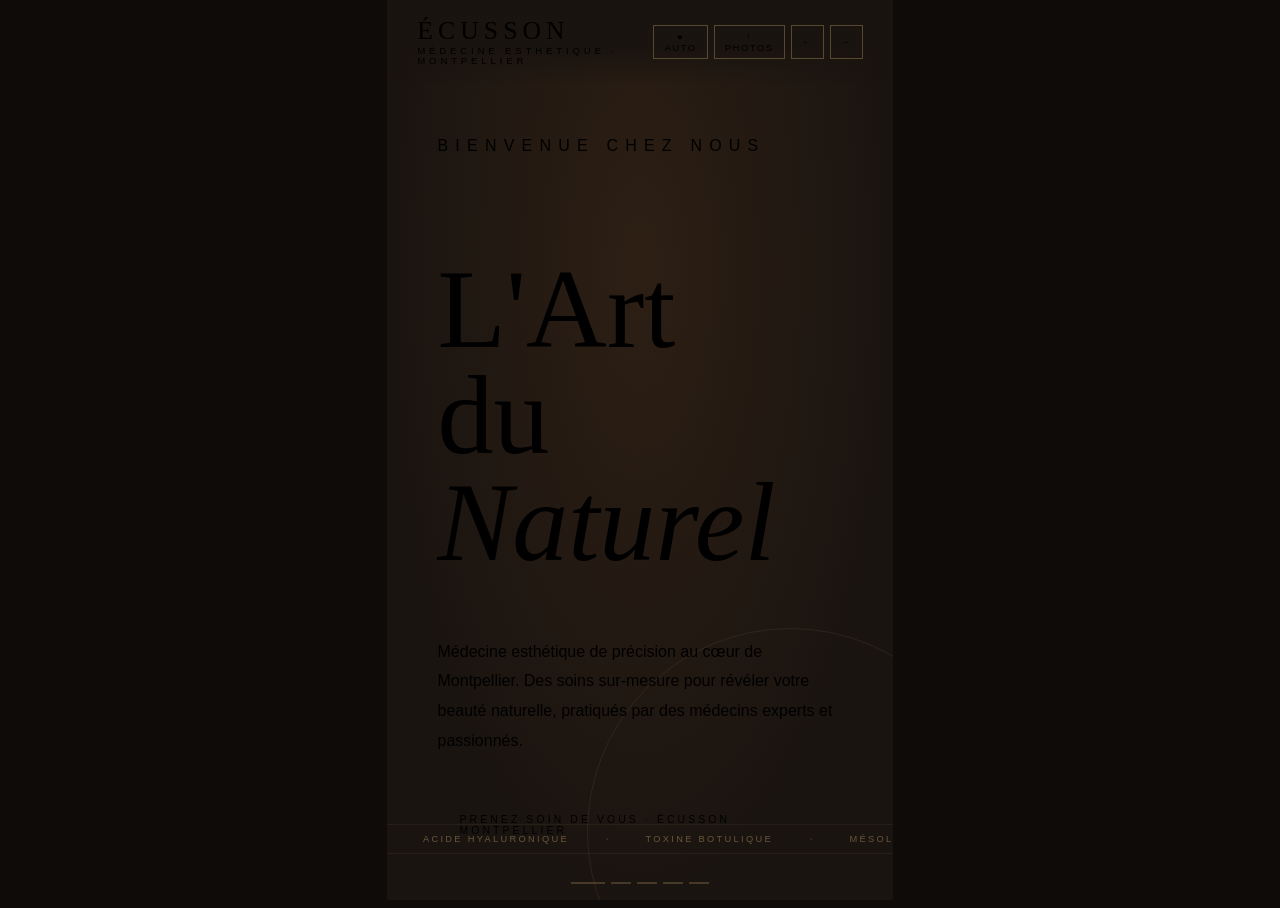
==== index.html @ 5c3fc7ec "Create index.html" ====
<!DOCTYPE html>

<html lang="fr">
<head>
<meta charset="UTF-8">
<meta name="viewport" content="width=device-width, initial-scale=1.0">
<title>Écusson Montpellier — Médecine Esthétique</title>
<link href="https://fonts.googleapis.com/css2?family=Cormorant+Garamond:ital,wght@0,300;0,400;0,600;1,300;1,400&family=Jost:wght@200;300;400;500&display=swap" rel="stylesheet">
<style>
  :root {
    --champagne: #f5efe6;
    --sand: #e8ddd0;
    --gold: #c9a96e;
    --gold-light: #e8cfa0;
    --deep: #1a1410;
    --brown: #5c4a38;
    --rose: #d4a5a0;
    --white: #fdfaf7;
  }

- { margin: 0; padding: 0; box-sizing: border-box; }

html, body {
width: 100%;
height: 100%;
overflow: hidden;
background: #0e0b09;
color-scheme: only light;
}

/* ── Portrait container : centré, ratio 9/16 ── */
#app {
position: fixed;
inset: 0;
display: flex;
align-items: center;
justify-content: center;
background: #0e0b09;
}

#screen {
position: relative;
/* Ratio 9:16 — occupe tout l’espace disponible */
width: min(100vw, calc(100vh * 9 / 16));
height: min(100vh, calc(100vw * 16 / 9));
overflow: hidden;
font-family: ‘Jost’, sans-serif;
color: var(–champagne);
background: var(–deep);
cursor: none;
}

/* ─── NAV TOP ─── */
.nav {
position: absolute;
top: 0; left: 0; right: 0;
z-index: 100;
display: flex;
align-items: center;
justify-content: space-between;
padding: 3.5% 6%;
background: linear-gradient(to bottom, rgba(26,20,16,0.98) 60%, transparent);
}

.logo {
font-family: ‘Cormorant Garamond’, serif;
font-size: clamp(1.1rem, 3.5vw, 1.6rem);
font-weight: 300;
letter-spacing: 0.2em;
text-transform: uppercase;
color: var(–gold-light);
line-height: 1;
}

.logo span {
display: block;
font-size: clamp(0.45rem, 1.2vw, 0.6rem);
letter-spacing: 0.4em;
color: var(–sand);
font-family: ‘Jost’, sans-serif;
font-weight: 200;
margin-top: 3px;
}

.nav-btns {
display: flex;
gap: 6px;
}

.nbtn {
background: none;
border: 1px solid rgba(201,169,110,0.35);
color: var(–gold-light);
font-family: ‘Jost’, sans-serif;
font-size: clamp(0.45rem, 1.2vw, 0.6rem);
font-weight: 300;
letter-spacing: 0.15em;
text-transform: uppercase;
padding: 5px 10px;
cursor: pointer;
transition: all 0.3s;
}
.nbtn:hover, .nbtn.active {
background: var(–gold);
border-color: var(–gold);
color: var(–deep);
}

/* ─── SLIDES ─── */
#slideshow {
position: absolute;
inset: 0;
}

.slide {
position: absolute;
inset: 0;
opacity: 0;
transition: opacity 1.2s ease;
display: flex;
flex-direction: column;
}
.slide.active { opacity: 1; }

/* ══════════════════════════════
SLIDE 1 — BIENVENUE
══════════════════════════════ */
.slide-welcome {
background: radial-gradient(ellipse at 50% 30%, #2d1f14 0%, #1a1410 70%);
align-items: center;
justify-content: center;
}

.slide-welcome::before {
content: ‘’;
position: absolute;
inset: 0;
background:
radial-gradient(ellipse at 80% 20%, rgba(201,169,110,0.07) 0%, transparent 55%),
radial-gradient(ellipse at 20% 75%, rgba(212,165,160,0.05) 0%, transparent 45%);
}

.orn-ring {
position: absolute;
bottom: -15%;
right: -20%;
width: 80%;
aspect-ratio: 1;
border-radius: 50%;
border: 1px solid rgba(201,169,110,0.1);
box-shadow:
0 0 0 5% rgba(201,169,110,0.035),
0 0 0 10% rgba(201,169,110,0.02),
0 0 0 15% rgba(201,169,110,0.01);
pointer-events: none;
}

.orn-ring::after {
content: ‘’;
position: absolute;
inset: 8%;
border-radius: 50%;
border: 1px solid rgba(201,169,110,0.13);
}

.welcome-body {
position: relative;
z-index: 2;
padding: 0 10%;
margin-top: 12%;
display: flex;
flex-direction: column;
gap: 0;
}

.eyebrow {
font-size: clamp(0.5rem, 1.5vw, 0.7rem);
letter-spacing: 0.45em;
text-transform: uppercase;
color: var(–gold);
font-weight: 300;
margin-bottom: 5%;
opacity: 0;
animation: fadeUp 0.8s 0.3s forwards;
}

.welcome-body h1 {
font-family: ‘Cormorant Garamond’, serif;
font-size: clamp(3.5rem, 14vw, 7rem);
font-weight: 300;
line-height: 0.95;
color: var(–white);
margin-bottom: 6%;
opacity: 0;
animation: fadeUp 0.8s 0.5s forwards;
}

.welcome-body h1 em {
font-style: italic;
color: var(–gold-light);
display: block;
}

.w-divider {
width: 50px;
height: 1px;
background: linear-gradient(to right, var(–gold), transparent);
margin-bottom: 5%;
opacity: 0;
animation: fadeUp 0.8s 0.7s forwards;
}

.welcome-body p {
font-size: clamp(0.75rem, 2.2vw, 1rem);
font-weight: 200;
line-height: 1.85;
color: var(–sand);
opacity: 0;
animation: fadeUp 0.8s 0.9s forwards;
}

.w-pill {
display: inline-block;
margin-top: 8%;
padding: 10px 22px;
border: 1px solid var(–gold);
font-size: clamp(0.5rem, 1.4vw, 0.65rem);
letter-spacing: 0.3em;
text-transform: uppercase;
color: var(–gold-light);
opacity: 0;
animation: fadeUp 0.8s 1.1s forwards;
align-self: flex-start;
}

/* ══════════════════════════════
SLIDE 2 — NOS SOINS
══════════════════════════════ */
.slide-soins {
background: var(–champagne);
color: var(–deep);
padding-top: 17%;
}

.soins-intro {
padding: 0 8% 5%;
border-bottom: 1px solid rgba(201,169,110,0.25);
display: flex;
align-items: flex-end;
justify-content: space-between;
}

.soins-intro-title {
font-family: ‘Cormorant Garamond’, serif;
font-size: clamp(2rem, 8vw, 3.5rem);
font-weight: 300;
line-height: 1;
color: var(–deep);
}

.soins-intro-title em {
display: block;
font-style: italic;
color: var(–gold);
}

.soins-intro-tag {
font-size: clamp(0.5rem, 1.3vw, 0.62rem);
letter-spacing: 0.3em;
text-transform: uppercase;
color: var(–brown);
font-weight: 300;
text-align: right;
line-height: 1.8;
}

.soins-list {
flex: 1;
display: flex;
flex-direction: column;
overflow: hidden;
}

.soin-row {
flex: 1;
display: flex;
align-items: center;
padding: 0 8%;
border-bottom: 1px solid rgba(92,74,56,0.12);
position: relative;
overflow: hidden;
gap: 5%;
}

.soin-row:last-child { border-bottom: none; }

.soin-num {
font-family: ‘Cormorant Garamond’, serif;
font-size: clamp(2.5rem, 9vw, 4rem);
font-weight: 300;
color: rgba(201,169,110,0.22);
flex-shrink: 0;
line-height: 1;
width: 14%;
}

.soin-body { flex: 1; }

.soin-cat {
font-size: clamp(0.48rem, 1.3vw, 0.6rem);
letter-spacing: 0.35em;
text-transform: uppercase;
color: var(–gold);
margin-bottom: 5px;
}

.soin-name {
font-family: ‘Cormorant Garamond’, serif;
font-size: clamp(1.3rem, 4.5vw, 2rem);
font-weight: 400;
color: var(–deep);
line-height: 1.1;
margin-bottom: 5px;
}

.soin-desc {
font-size: clamp(0.6rem, 1.7vw, 0.78rem);
font-weight: 300;
color: var(–brown);
line-height: 1.55;
}

.soin-price-col {
text-align: right;
flex-shrink: 0;
}

.soin-price {
font-family: ‘Cormorant Garamond’, serif;
font-size: clamp(1.3rem, 4vw, 1.9rem);
font-weight: 600;
color: var(–gold);
line-height: 1;
}

.soin-from {
font-size: clamp(0.48rem, 1.2vw, 0.58rem);
font-weight: 300;
color: var(–brown);
font-family: ‘Jost’, sans-serif;
letter-spacing: 0.1em;
margin-bottom: 2px;
display: block;
}

/* ══════════════════════════════
SLIDE 3 — AVANT / APRÈS
══════════════════════════════ */
.slide-aa {
background: #0f0c0a;
padding-top: 16%;
}

.aa-top {
padding: 4% 8% 4%;
text-align: center;
position: relative;
flex-shrink: 0;
}

.aa-top::after {
content: ‘’;
position: absolute;
bottom: 0; left: 50%;
transform: translateX(-50%);
width: 80px; height: 1px;
background: linear-gradient(to right, transparent, var(–gold), transparent);
}

.aa-label {
font-size: clamp(0.48rem, 1.3vw, 0.62rem);
letter-spacing: 0.45em;
text-transform: uppercase;
color: var(–gold);
margin-bottom: 10px;
}

.aa-title {
font-family: ‘Cormorant Garamond’, serif;
font-size: clamp(2.2rem, 9vw, 4rem);
font-weight: 300;
color: var(–white);
line-height: 1;
}

.aa-title em { font-style: italic; color: var(–gold-light); }

/* 1 item par slide : photo pleine largeur, info dessous */
.aa-single {
flex: 1;
display: flex;
flex-direction: column;
padding: 4% 8% 0;
gap: 4%;
}

.aa-photos-row {
display: grid;
grid-template-columns: 1fr 1fr;
gap: 2%;
flex: 1;
}

.aa-photo {
position: relative;
background: linear-gradient(135deg, #2a1f18, #1a1410);
display: flex;
align-items: center;
justify-content: center;
border-radius: 2px;
overflow: hidden;
min-height: 0;
}

.aa-photo img {
width: 100%; height: 100%;
object-fit: cover;
position: absolute; inset: 0;
}

.aa-ph-placeholder {
display: flex;
flex-direction: column;
align-items: center;
gap: 8px;
opacity: 0.35;
}

.aa-ph-icon { font-size: clamp(1.5rem, 5vw, 2.5rem); }

.aa-ph-hint {
font-size: clamp(0.45rem, 1.2vw, 0.58rem);
letter-spacing: 0.2em;
text-transform: uppercase;
color: var(–sand);
}

.aa-badge {
position: absolute;
bottom: 8px; left: 50%;
transform: translateX(-50%);
font-size: clamp(0.45rem, 1.2vw, 0.58rem);
letter-spacing: 0.25em;
text-transform: uppercase;
padding: 4px 10px;
background: rgba(26,20,16,0.82);
color: var(–gold-light);
white-space: nowrap;
border: 1px solid rgba(201,169,110,0.3);
}

.aa-info-row {
background: #161210;
padding: 4% 5%;
display: flex;
align-items: center;
justify-content: space-between;
flex-shrink: 0;
margin-bottom: 4%;
}

.aa-soin-name {
font-family: ‘Cormorant Garamond’, serif;
font-size: clamp(1.1rem, 4vw, 1.8rem);
font-weight: 400;
color: var(–white);
}

.aa-soin-detail {
font-size: clamp(0.55rem, 1.5vw, 0.72rem);
font-weight: 300;
color: var(–sand);
margin-top: 3px;
}

/* Dots de navigation avant/après */
.aa-nav {
display: flex;
justify-content: center;
gap: 8px;
padding-bottom: 3%;
flex-shrink: 0;
}

.aa-dot {
width: 20px; height: 2px;
background: rgba(201,169,110,0.3);
cursor: pointer;
transition: all 0.3s;
}
.aa-dot.active { background: var(–gold); width: 32px; }

/* ══════════════════════════════
SLIDE 4 — OFFRES
══════════════════════════════ */
.slide-offre {
background: linear-gradient(160deg, #1e140e 0%, #2d1f14 50%, #1a1410 100%);
padding-top: 16%;
position: relative;
overflow: hidden;
}

.offre-bg-text {
position: absolute;
font-family: ‘Cormorant Garamond’, serif;
font-size: clamp(12rem, 50vw, 22rem);
font-weight: 300;
color: rgba(201,169,110,0.025);
right: -5%;
bottom: -5%;
line-height: 1;
pointer-events: none;
}

.offre-header {
padding: 4% 8% 4%;
position: relative;
z-index: 2;
flex-shrink: 0;
}

.offre-badge {
display: inline-block;
background: var(–gold);
color: var(–deep);
font-size: clamp(0.48rem, 1.3vw, 0.62rem);
letter-spacing: 0.3em;
text-transform: uppercase;
font-weight: 500;
padding: 7px 16px;
margin-bottom: 14px;
}

.offre-title {
font-family: ‘Cormorant Garamond’, serif;
font-size: clamp(2rem, 9vw, 4rem);
font-weight: 300;
line-height: 1;
color: var(–white);
}

.offre-title em {
display: inline;
font-style: italic;
color: var(–gold-light);
}

.offre-sub {
font-size: clamp(0.6rem, 1.7vw, 0.8rem);
font-weight: 200;
color: var(–sand);
margin-top: 10px;
line-height: 1.6;
}

.offre-cards {
flex: 1;
display: flex;
flex-direction: column;
padding: 2% 8% 4%;
gap: 2%;
position: relative;
z-index: 2;
overflow: hidden;
}

.offre-card {
flex: 1;
background: rgba(255,255,255,0.035);
border: 1px solid rgba(201,169,110,0.12);
padding: 0 4% 0 5%;
display: flex;
align-items: center;
justify-content: space-between;
position: relative;
overflow: hidden;
}

.offre-card::before {
content: ‘’;
position: absolute;
left: 0; top: 0; bottom: 0;
width: 3px;
background: var(–gold);
opacity: 0;
transition: opacity 0.3s;
}

.offre-card.featured {
background: rgba(201,169,110,0.07);
border-color: rgba(201,169,110,0.35);
}

.offre-card.featured::before { opacity: 1; }

.offre-card-name {
font-family: ‘Cormorant Garamond’, serif;
font-size: clamp(1rem, 3.5vw, 1.55rem);
font-weight: 400;
color: var(–white);
margin-bottom: 3px;
}

.offre-card-detail {
font-size: clamp(0.52rem, 1.4vw, 0.68rem);
font-weight: 300;
color: var(–sand);
}

.offre-card-pricing {
text-align: right;
flex-shrink: 0;
}

.price-original {
font-size: clamp(0.55rem, 1.5vw, 0.7rem);
color: rgba(255,255,255,0.3);
text-decoration: line-through;
margin-bottom: 2px;
}

.price-promo {
font-family: ‘Cormorant Garamond’, serif;
font-size: clamp(1.3rem, 5vw, 2.2rem);
font-weight: 600;
color: var(–gold-light);
line-height: 1;
}

.price-eco {
font-size: clamp(0.45rem, 1.2vw, 0.58rem);
letter-spacing: 0.1em;
color: var(–rose);
text-transform: uppercase;
margin-top: 2px;
}

.offre-validity {
padding: 3% 8%;
font-size: clamp(0.48rem, 1.3vw, 0.62rem);
letter-spacing: 0.18em;
color: rgba(201,169,110,0.5);
text-transform: uppercase;
flex-shrink: 0;
position: relative;
z-index: 2;
}

/* ══════════════════════════════
SLIDE 5 — RDV
══════════════════════════════ */
.slide-rdv {
background: var(–white);
color: var(–deep);
padding-top: 16%;
}

.rdv-hero {
background: var(–deep);
padding: 5% 8%;
flex-shrink: 0;
position: relative;
overflow: hidden;
}

.rdv-hero::after {
content: ‘’;
position: absolute;
right: -10%;
top: 50%;
transform: translateY(-50%);
width: 50%;
aspect-ratio: 1;
border-radius: 50%;
border: 1px solid rgba(201,169,110,0.08);
box-shadow: 0 0 0 8% rgba(201,169,110,0.04);
pointer-events: none;
}

.rdv-label {
font-size: clamp(0.48rem, 1.3vw, 0.62rem);
letter-spacing: 0.45em;
text-transform: uppercase;
color: var(–gold);
margin-bottom: 10px;
}

.rdv-title {
font-family: ‘Cormorant Garamond’, serif;
font-size: clamp(2rem, 9vw, 3.8rem);
font-weight: 300;
color: var(–white);
line-height: 1.05;
position: relative;
z-index: 2;
}

.rdv-title em {
display: block;
font-style: italic;
color: var(–gold-light);
}

.rdv-contacts {
padding: 5% 8%;
display: flex;
flex-direction: column;
gap: 4%;
border-bottom: 1px solid rgba(92,74,56,0.12);
flex-shrink: 0;
}

.rdv-item {
display: flex;
align-items: center;
gap: 4%;
}

.rdv-icon {
width: clamp(28px, 6vw, 38px);
height: clamp(28px, 6vw, 38px);
border: 1px solid rgba(201,169,110,0.4);
display: flex;
align-items: center;
justify-content: center;
font-size: clamp(0.8rem, 2.5vw, 1.1rem);
flex-shrink: 0;
}

.rdv-text strong {
display: block;
font-size: clamp(0.7rem, 2vw, 0.9rem);
font-weight: 400;
color: var(–deep);
}

.rdv-text span {
font-size: clamp(0.6rem, 1.6vw, 0.75rem);
font-weight: 300;
color: var(–brown);
}

.rdv-hours {
flex: 1;
padding: 4% 8%;
display: flex;
flex-direction: column;
gap: 0;
overflow: hidden;
}

.rdv-hours-title {
font-family: ‘Cormorant Garamond’, serif;
font-size: clamp(1.2rem, 4.5vw, 2rem);
font-weight: 300;
color: var(–deep);
margin-bottom: 4%;
}

.horaire-grid {
display: grid;
grid-template-columns: 1fr 1fr;
border: 1px solid rgba(92,74,56,0.14);
flex: 1;
overflow: hidden;
}

.h-day, .h-time {
padding: clamp(8px, 2vw, 14px) clamp(10px, 2.5vw, 18px);
font-size: clamp(0.62rem, 1.7vw, 0.8rem);
font-weight: 300;
border-bottom: 1px solid rgba(92,74,56,0.1);
display: flex;
align-items: center;
}

.h-day { color: var(–brown); border-right: 1px solid rgba(92,74,56,0.1); }
.h-time { color: var(–deep); font-weight: 400; }

.rdv-cta {
margin: 4% 8%;
padding: clamp(12px, 3vw, 18px) 0;
background: var(–gold);
color: var(–deep);
font-size: clamp(0.55rem, 1.5vw, 0.72rem);
letter-spacing: 0.3em;
text-transform: uppercase;
font-weight: 500;
text-align: center;
flex-shrink: 0;
}

/* ─── TICKER ─── */
.ticker {
position: absolute;
bottom: 46px; left: 0; right: 0;
overflow: hidden;
height: 28px;
z-index: 90;
border-top: 1px solid rgba(201,169,110,0.08);
border-bottom: 1px solid rgba(201,169,110,0.08);
}

.ticker-inner {
display: flex;
white-space: nowrap;
animation: ticker 25s linear infinite;
height: 100%;
align-items: center;
}

.t-item {
font-size: clamp(0.45rem, 1.2vw, 0.58rem);
letter-spacing: 0.25em;
text-transform: uppercase;
color: rgba(201,169,110,0.45);
padding: 0 36px;
}

.t-sep { color: rgba(201,169,110,0.18); }

/* ─── INDICATEURS ─── */
.indicators {
position: absolute;
bottom: 16px;
left: 50%;
transform: translateX(-50%);
display: flex;
gap: 6px;
z-index: 100;
}

.dot {
width: 20px; height: 2px;
background: rgba(201,169,110,0.25);
cursor: pointer;
transition: all 0.3s;
}

.dot.active { background: var(–gold); width: 34px; }

/* ─── PROGRESS ─── */
.progress-bar {
position: absolute;
bottom: 0; left: 0;
height: 2px;
background: var(–gold);
z-index: 200;
transition: width 0.1s linear;
}

/* ─── UPLOAD OVERLAY ─── */
.upload-overlay {
display: none;
position: absolute;
inset: 0;
background: rgba(26,20,16,0.96);
z-index: 500;
flex-direction: column;
align-items: center;
justify-content: center;
gap: 5%;
padding: 8%;
}

.upload-overlay.open { display: flex; }

.upload-ov-title {
font-family: ‘Cormorant Garamond’, serif;
font-size: clamp(1.3rem, 5vw, 2.2rem);
font-weight: 300;
color: var(–white);
text-align: center;
}

.upload-grid {
display: grid;
grid-template-columns: 1fr 1fr 1fr;
gap: 3%;
width: 100%;
}

.upload-zone {
aspect-ratio: 1;
border: 1px dashed rgba(201,169,110,0.35);
display: flex;
flex-direction: column;
align-items: center;
justify-content: center;
gap: 6px;
cursor: pointer;
transition: all 0.3s;
position: relative;
overflow: hidden;
}

.upload-zone:hover {
border-color: var(–gold);
background: rgba(201,169,110,0.05);
}

.upload-zone input {
position: absolute; inset: 0;
opacity: 0; cursor: pointer;
}

.upload-zone-icon { font-size: clamp(1.2rem, 4vw, 2rem); opacity: 0.5; }

.upload-zone-label {
font-size: clamp(0.42rem, 1.1vw, 0.55rem);
letter-spacing: 0.15em;
text-transform: uppercase;
color: var(–sand);
text-align: center;
padding: 0 8px;
}

.upload-zone img {
position: absolute; inset: 0;
width: 100%; height: 100%;
object-fit: cover;
}

.upload-close {
background: none;
border: 1px solid rgba(201,169,110,0.4);
color: var(–gold-light);
font-family: ‘Jost’, sans-serif;
font-size: clamp(0.5rem, 1.4vw, 0.65rem);
letter-spacing: 0.3em;
text-transform: uppercase;
padding: 10px 28px;
cursor: pointer;
}

/* ─── ANIMATIONS ─── */
@keyframes fadeUp {
from { opacity: 0; transform: translateY(16px); }
to   { opacity: 1; transform: translateY(0); }
}

@keyframes ticker {
from { transform: translateX(0); }
to   { transform: translateX(-50%); }
}
</style>

</head>
<body>
<div id="app">
<div id="screen">

  <!-- NAV -->

  <nav class="nav">
    <div class="logo">
      Écusson
      <span>Médecine Esthétique · Montpellier</span>
    </div>
    <div class="nav-btns">
      <button class="nbtn active" onclick="setMode('auto',event)">● Auto</button>
      <button class="nbtn" onclick="openUpload()">↑ Photos</button>
      <button class="nbtn" onclick="prevSlide()">←</button>
      <button class="nbtn" onclick="nextSlide()">→</button>
    </div>
  </nav>

  <!-- SLIDESHOW -->

  <div id="slideshow">

```
<!-- ── SLIDE 1 : BIENVENUE ── -->
<div class="slide slide-welcome active">
  <div class="orn-ring"></div>
  <div class="welcome-body">
    <p class="eyebrow">Bienvenue chez nous</p>
    <h1>L'Art<br>du<br><em>Naturel</em></h1>
    <div class="w-divider"></div>
    <p>Médecine esthétique de précision au cœur de Montpellier. Des soins sur-mesure pour révéler votre beauté naturelle, pratiqués par des médecins experts et passionnés.</p>
    <div class="w-pill">Prenez soin de vous · Écusson Montpellier</div>
  </div>
</div>

<!-- ── SLIDE 2 : NOS SOINS ── -->
<div class="slide slide-soins">
  <div class="soins-intro">
    <div class="soins-intro-title">Nos<br><em>Soins</em></div>
    <div class="soins-intro-tag">Catalogue<br>Médecine Esthétique</div>
  </div>
  <div class="soins-list">
    <div class="soin-row">
      <div class="soin-num">01</div>
      <div class="soin-body">
        <div class="soin-cat">Injectables</div>
        <div class="soin-name">Acide Hyaluronique</div>
        <div class="soin-desc">Restauration des volumes, atténuation des rides et redéfinition du contour du visage.</div>
      </div>
      <div class="soin-price-col">
        <span class="soin-from">à partir de</span>
        <div class="soin-price">300 €</div>
      </div>
    </div>
    <div class="soin-row">
      <div class="soin-num">02</div>
      <div class="soin-body">
        <div class="soin-cat">Botox</div>
        <div class="soin-name">Toxine Botulique</div>
        <div class="soin-desc">Lissage des rides d'expression pour un regard reposé et un front naturellement lissé.</div>
      </div>
      <div class="soin-price-col">
        <span class="soin-from">à partir de</span>
        <div class="soin-price">200 €</div>
      </div>
    </div>
    <div class="soin-row">
      <div class="soin-num">03</div>
      <div class="soin-body">
        <div class="soin-cat">Régénération</div>
        <div class="soin-name">Skinbooster & Mésolift</div>
        <div class="soin-desc">Hydratation profonde, éclat et fermeté pour revitaliser une peau fatiguée.</div>
      </div>
      <div class="soin-price-col">
        <span class="soin-from">à partir de</span>
        <div class="soin-price">250 €</div>
      </div>
    </div>
    <div class="soin-row">
      <div class="soin-num">04</div>
      <div class="soin-body">
        <div class="soin-cat">Remodelage</div>
        <div class="soin-name">Peeling Médical</div>
        <div class="soin-desc">Renouvellement cellulaire, correction des taches et uniformisation du teint.</div>
      </div>
      <div class="soin-price-col">
        <span class="soin-from">à partir de</span>
        <div class="soin-price">180 €</div>
      </div>
    </div>
  </div>
</div>

<!-- ── SLIDE 3 : AVANT / APRÈS ── -->
<div class="slide slide-aa">
  <div class="aa-top">
    <div class="aa-label">Résultats & Transformations</div>
    <div class="aa-title">Avant — <em>Après</em></div>
  </div>
  <div class="aa-single" id="aaContainer">
    <!-- rempli par JS -->
  </div>
  <div class="aa-nav" id="aaDots"></div>
</div>

<!-- ── SLIDE 4 : OFFRES ── -->
<div class="slide slide-offre">
  <div class="offre-bg-text">%</div>
  <div class="offre-header">
    <div class="offre-badge">Offre Spéciale</div>
    <div class="offre-title">Nos <em>Forfaits</em><br>du Moment</div>
    <div class="offre-sub">Des tarifs privilégiés pour prendre soin de vous. Soins réalisés par nos médecins certifiés.</div>
  </div>
  <div class="offre-cards">
    <div class="offre-card">
      <div>
        <div class="offre-card-name">Acide Hyaluronique</div>
        <div class="offre-card-detail">1 seringue lèvres ou sillons</div>
      </div>
      <div class="offre-card-pricing">
        <div class="price-original">350 €</div>
        <div class="price-promo">280 €</div>
        <div class="price-eco">−70 € économisés</div>
      </div>
    </div>
    <div class="offre-card featured">
      <div>
        <div class="offre-card-name">Forfait Jeunesse</div>
        <div class="offre-card-detail">Botox front + pattes d'oie + AH lèvres</div>
      </div>
      <div class="offre-card-pricing">
        <div class="price-original">900 €</div>
        <div class="price-promo">720 €</div>
        <div class="price-eco">−180 € économisés</div>
      </div>
    </div>
    <div class="offre-card">
      <div>
        <div class="offre-card-name">Mésolift Visage</div>
        <div class="offre-card-detail">Séance complète + bilan peau offert</div>
      </div>
      <div class="offre-card-pricing">
        <div class="price-original">320 €</div>
        <div class="price-promo">260 €</div>
        <div class="price-eco">−60 € économisés</div>
      </div>
    </div>
    <div class="offre-card">
      <div>
        <div class="offre-card-name">Pack Skinbooster</div>
        <div class="offre-card-detail">3 séances Restylane Vital</div>
      </div>
      <div class="offre-card-pricing">
        <div class="price-original">840 €</div>
        <div class="price-promo">650 €</div>
        <div class="price-eco">−190 € économisés</div>
      </div>
    </div>
  </div>
  <div class="offre-validity">Offres valables jusqu'au 30 juin 2025</div>
</div>

<!-- ── SLIDE 5 : RDV ── -->
<div class="slide slide-rdv">
  <div class="rdv-hero">
    <div class="rdv-label">Nous trouver</div>
    <div class="rdv-title">Prenez<br><em>Rendez-vous</em></div>
  </div>
  <div class="rdv-contacts">
    <div class="rdv-item">
      <div class="rdv-icon">📍</div>
      <div class="rdv-text">
        <strong>Cabinet Écusson</strong>
        <span>Quartier Écusson, Montpellier · Centre historique</span>
      </div>
    </div>
    <div class="rdv-item">
      <div class="rdv-icon">📞</div>
      <div class="rdv-text">
        <strong>04 XX XX XX XX</strong>
        <span>Du lundi au samedi</span>
      </div>
    </div>
    <div class="rdv-item">
      <div class="rdv-icon">🌐</div>
      <div class="rdv-text">
        <strong>doctolib.fr</strong>
        <span>Réservation en ligne instantanée</span>
      </div>
    </div>
  </div>
  <div class="rdv-hours">
    <div class="rdv-hours-title">Horaires d'ouverture</div>
    <div class="horaire-grid">
      <div class="h-day">Lundi – Mardi</div>
      <div class="h-time">9h00 – 19h00</div>
      <div class="h-day">Mercredi – Jeudi</div>
      <div class="h-time">9h00 – 20h00</div>
      <div class="h-day">Vendredi</div>
      <div class="h-time">9h00 – 18h00</div>
      <div class="h-day">Samedi</div>
      <div class="h-time">9h00 – 13h00</div>
      <div class="h-day">Dimanche</div>
      <div class="h-time">Fermé</div>
    </div>
  </div>
  <div class="rdv-cta">Prendre rendez-vous sur Doctolib</div>
</div>
```

  </div><!-- /slideshow -->

  <!-- TICKER -->

  <div class="ticker">
    <div class="ticker-inner">
      <span class="t-item">Acide Hyaluronique</span><span class="t-sep">·</span>
      <span class="t-item">Toxine Botulique</span><span class="t-sep">·</span>
      <span class="t-item">Mésolift</span><span class="t-sep">·</span>
      <span class="t-item">Skinbooster</span><span class="t-sep">·</span>
      <span class="t-item">Peeling médical</span><span class="t-sep">·</span>
      <span class="t-item">Médecins certifiés</span><span class="t-sep">·</span>
      <span class="t-item">Résultats naturels</span><span class="t-sep">·</span>
      <span class="t-item">Consultation offerte</span><span class="t-sep">·</span>
      <span class="t-item">Acide Hyaluronique</span><span class="t-sep">·</span>
      <span class="t-item">Toxine Botulique</span><span class="t-sep">·</span>
      <span class="t-item">Mésolift</span><span class="t-sep">·</span>
      <span class="t-item">Skinbooster</span><span class="t-sep">·</span>
      <span class="t-item">Peeling médical</span><span class="t-sep">·</span>
      <span class="t-item">Médecins certifiés</span><span class="t-sep">·</span>
      <span class="t-item">Résultats naturels</span><span class="t-sep">·</span>
      <span class="t-item">Consultation offerte</span><span class="t-sep">·</span>
    </div>
  </div>

  <!-- INDICATORS -->

  <div class="indicators" id="indicators"></div>

  <!-- PROGRESS -->

  <div class="progress-bar" id="progressBar"></div>

  <!-- UPLOAD OVERLAY -->

  <div class="upload-overlay" id="uploadOverlay">
    <div class="upload-ov-title">Photos Avant / Après</div>
    <div class="upload-grid" id="uploadGrid"></div>
    <button class="upload-close" onclick="closeUpload()">Fermer</button>
  </div>

</div><!-- /screen -->
</div><!-- /app -->

<script>
  const TOTAL = 5;
  const DURATION = 8000;

  let current = 0;
  let progressStart = null;
  let progressAnim = null;
  let isAuto = true;

  // Avant/après data
  const aaData = [
    { soin: 'Acide Hyaluronique', detail: 'Lèvres — 1 seringue 0,8 ml', before: null, after: null },
    { soin: 'Botox Front', detail: 'Rides frontales — résultat 3 semaines', before: null, after: null },
    { soin: 'Mésolift Visage', detail: 'Éclat & hydratation — 1 séance', before: null, after: null },
  ];

  let currentAA = 0;

  function buildAA() {
    const d = aaData[currentAA];
    document.getElementById('aaContainer').innerHTML = `
      <div class="aa-photos-row">
        <div class="aa-photo">
          ${d.before ? `<img src="${d.before}">` : `<div class="aa-ph-placeholder"><div class="aa-ph-icon">🖼</div><div class="aa-ph-hint">Photo Avant</div></div>`}
          <div class="aa-badge">Avant</div>
        </div>
        <div class="aa-photo">
          ${d.after ? `<img src="${d.after}">` : `<div class="aa-ph-placeholder"><div class="aa-ph-icon">✨</div><div class="aa-ph-hint">Photo Après</div></div>`}
          <div class="aa-badge">Après</div>
        </div>
      </div>
      <div class="aa-info-row">
        <div>
          <div class="aa-soin-name">${d.soin}</div>
          <div class="aa-soin-detail">${d.detail}</div>
        </div>
        <div style="font-family:'Cormorant Garamond',serif;font-size:clamp(0.9rem,3vw,1.3rem);color:var(--gold);opacity:0.6">${currentAA+1} / ${aaData.length}</div>
      </div>`;

    // dots
    const dots = document.getElementById('aaDots');
    dots.innerHTML = '';
    aaData.forEach((_, i) => {
      const d = document.createElement('div');
      d.className = 'aa-dot' + (i === currentAA ? ' active' : '');
      d.onclick = () => { currentAA = i; buildAA(); };
      dots.appendChild(d);
    });
  }

  // Auto-rotate AA within slide
  function startAARotation() {
    if (current !== 2) return;
    setTimeout(() => {
      if (current !== 2) return;
      currentAA = (currentAA + 1) % aaData.length;
      buildAA();
      startAARotation();
    }, 3000);
  }

  // Upload
  function buildUploadGrid() {
    const grid = document.getElementById('uploadGrid');
    grid.innerHTML = '';
    aaData.forEach((d, i) => {
      ['before', 'after'].forEach(type => {
        const label = type === 'before' ? 'Avant' : 'Après';
        const img = d[type];
        grid.innerHTML += `
          <div class="upload-zone" onclick="document.getElementById('up-${type}-${i}').click()">
            <input type="file" id="up-${type}-${i}" accept="image/*" onchange="handleUpload(event,'${type}',${i})">
            ${img ? `<img src="${img}">` : ''}
            <div class="upload-zone-icon">${img ? '✓' : '+'}</div>
            <div class="upload-zone-label">${d.soin}<br>${label}</div>
          </div>`;
      });
    });
  }

  function handleUpload(e, type, index) {
    const file = e.target.files[0];
    if (!file) return;
    const reader = new FileReader();
    reader.onload = ev => {
      aaData[index][type] = ev.target.result;
      buildAA(); buildUploadGrid();
    };
    reader.readAsDataURL(file);
  }

  function openUpload() { buildUploadGrid(); document.getElementById('uploadOverlay').classList.add('open'); }
  function closeUpload() { document.getElementById('uploadOverlay').classList.remove('open'); }

  // Indicators
  function buildIndicators() {
    const c = document.getElementById('indicators');
    c.innerHTML = '';
    for (let i = 0; i < TOTAL; i++) {
      const d = document.createElement('div');
      d.className = 'dot' + (i === current ? ' active' : '');
      d.onclick = () => goTo(i);
      c.appendChild(d);
    }
  }

  // Navigate
  function goTo(index) {
    document.querySelectorAll('.slide')[current].classList.remove('active');
    current = (index + TOTAL) % TOTAL;
    document.querySelectorAll('.slide')[current].classList.add('active');
    buildIndicators();
    resetProgress();
    if (current === 2) { currentAA = 0; buildAA(); startAARotation(); }
  }

  function nextSlide() { goTo(current + 1); }
  function prevSlide() { goTo(current - 1); }

  // Progress
  function resetProgress() {
    cancelAnimationFrame(progressAnim);
    progressStart = performance.now();
    animProgress();
  }

  function animProgress() {
    const elapsed = performance.now() - progressStart;
    const pct = Math.min((elapsed / DURATION) * 100, 100);
    document.getElementById('progressBar').style.width = pct + '%';
    if (pct < 100) {
      progressAnim = requestAnimationFrame(animProgress);
    } else if (isAuto) {
      nextSlide();
    }
  }

  function setMode(mode, e) {
    isAuto = mode === 'auto';
    document.querySelectorAll('.nbtn').forEach(b => b.classList.remove('active'));
    e.target.classList.add('active');
    if (isAuto) resetProgress();
    else { cancelAnimationFrame(progressAnim); document.getElementById('progressBar').style.width = '0%'; }
  }

  document.addEventListener('keydown', e => {
    if (e.key === 'ArrowRight' || e.key === 'ArrowDown') nextSlide();
    if (e.key === 'ArrowLeft' || e.key === 'ArrowUp') prevSlide();
  });

  // Init
  buildAA();
  buildIndicators();
  resetProgress();
</script>

</body>
</html>
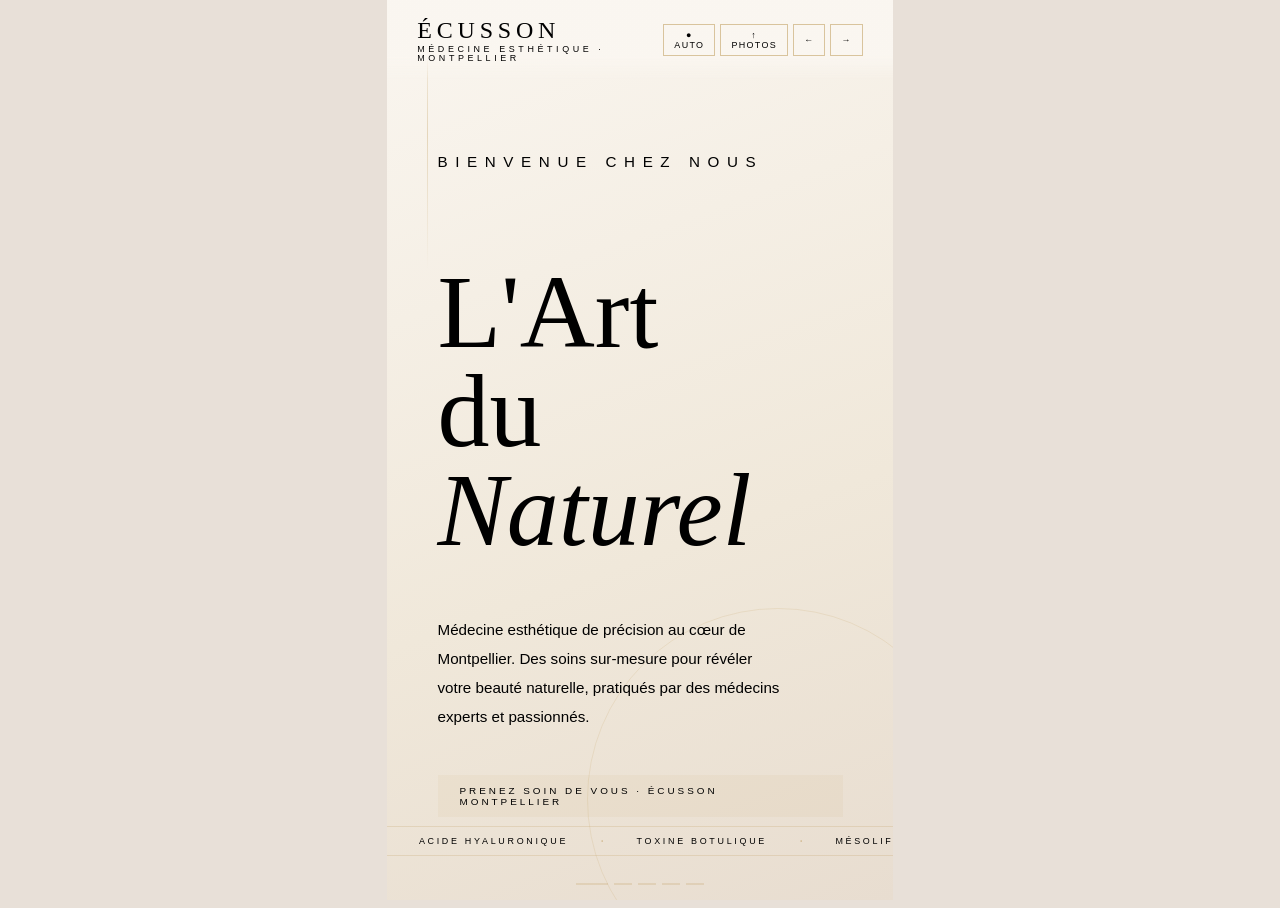
==== commit c29b766a: "Update index.html" ====
--- a/index.html
+++ b/index.html
@@ -5,950 +5,597 @@
 <meta charset="UTF-8">
 <meta name="viewport" content="width=device-width, initial-scale=1.0">
 <title>Écusson Montpellier — Médecine Esthétique</title>
+<meta name="color-scheme" content="only light">
 <link href="https://fonts.googleapis.com/css2?family=Cormorant+Garamond:ital,wght@0,300;0,400;0,600;1,300;1,400&family=Jost:wght@200;300;400;500&display=swap" rel="stylesheet">
 <style>
   :root {
-    --champagne: #f5efe6;
-    --sand: #e8ddd0;
-    --gold: #c9a96e;
-    --gold-light: #e8cfa0;
-    --deep: #1a1410;
-    --brown: #5c4a38;
-    --rose: #d4a5a0;
-    --white: #fdfaf7;
+    --cream:   #faf6f0;
+    --ivory:   #f2ebe0;
+    --gold:    #b8924a;
+    --gold2:   #d4aa6a;
+    --dark:    #1c1410;
+    --brown:   #4a3828;
+    --taupe:   #8a7060;
+    --rose:    #c8847a;
+    --white:   #ffffff;
+    --slate:   #2c2420;
   }
 
 - { margin: 0; padding: 0; box-sizing: border-box; }
 
 html, body {
-width: 100%;
-height: 100%;
+width: 100%; height: 100%;
 overflow: hidden;
-background: #0e0b09;
+background: #e8e0d8;
 color-scheme: only light;
-}
-
-/* ── Portrait container : centré, ratio 9/16 ── */
+-webkit-text-size-adjust: 100%;
+}
+
 #app {
-position: fixed;
-inset: 0;
-display: flex;
-align-items: center;
-justify-content: center;
-background: #0e0b09;
+position: fixed; inset: 0;
+display: flex; align-items: center; justify-content: center;
+background: #e8e0d8;
 }
 
 #screen {
 position: relative;
-/* Ratio 9:16 — occupe tout l’espace disponible */
 width: min(100vw, calc(100vh * 9 / 16));
 height: min(100vh, calc(100vw * 16 / 9));
 overflow: hidden;
 font-family: ‘Jost’, sans-serif;
-color: var(–champagne);
-background: var(–deep);
-cursor: none;
-}
-
-/* ─── NAV TOP ─── */
+background: var(–cream);
+color: var(–dark);
+}
+
+/* ── NAV ── */
 .nav {
-position: absolute;
-top: 0; left: 0; right: 0;
-z-index: 100;
-display: flex;
-align-items: center;
-justify-content: space-between;
+position: absolute; top: 0; left: 0; right: 0; z-index: 100;
+display: flex; align-items: center; justify-content: space-between;
 padding: 3.5% 6%;
-background: linear-gradient(to bottom, rgba(26,20,16,0.98) 60%, transparent);
+background: linear-gradient(to bottom, rgba(250,246,240,0.98) 70%, transparent);
 }
 
 .logo {
 font-family: ‘Cormorant Garamond’, serif;
-font-size: clamp(1.1rem, 3.5vw, 1.6rem);
-font-weight: 300;
-letter-spacing: 0.2em;
-text-transform: uppercase;
-color: var(–gold-light);
-line-height: 1;
+font-size: clamp(1rem, 3.5vw, 1.5rem);
+font-weight: 400; letter-spacing: 0.2em; text-transform: uppercase;
+color: var(–dark); line-height: 1;
 }
 
 .logo span {
 display: block;
-font-size: clamp(0.45rem, 1.2vw, 0.6rem);
-letter-spacing: 0.4em;
-color: var(–sand);
-font-family: ‘Jost’, sans-serif;
-font-weight: 200;
-margin-top: 3px;
-}
-
-.nav-btns {
-display: flex;
-gap: 6px;
-}
+font-size: clamp(0.42rem, 1.1vw, 0.56rem);
+letter-spacing: 0.4em; color: var(–taupe);
+font-family: ‘Jost’, sans-serif; font-weight: 300; margin-top: 3px;
+}
+
+.nav-btns { display: flex; gap: 5px; }
 
 .nbtn {
-background: none;
-border: 1px solid rgba(201,169,110,0.35);
-color: var(–gold-light);
-font-family: ‘Jost’, sans-serif;
-font-size: clamp(0.45rem, 1.2vw, 0.6rem);
-font-weight: 300;
-letter-spacing: 0.15em;
-text-transform: uppercase;
-padding: 5px 10px;
-cursor: pointer;
-transition: all 0.3s;
+background: transparent;
+border: 1px solid rgba(184,146,74,0.5);
+color: var(–gold); font-family: ‘Jost’, sans-serif;
+font-size: clamp(0.42rem, 1.1vw, 0.56rem);
+font-weight: 400; letter-spacing: 0.15em; text-transform: uppercase;
+padding: 5px 10px; cursor: pointer; transition: all 0.25s;
 }
 .nbtn:hover, .nbtn.active {
-background: var(–gold);
-border-color: var(–gold);
-color: var(–deep);
-}
-
-/* ─── SLIDES ─── */
-#slideshow {
-position: absolute;
-inset: 0;
-}
+background: var(–gold); color: var(–white); border-color: var(–gold);
+}
+
+/* ── SLIDES ── */
+#slideshow { position: absolute; inset: 0; }
 
 .slide {
-position: absolute;
-inset: 0;
-opacity: 0;
+position: absolute; inset: 0; opacity: 0;
 transition: opacity 1.2s ease;
-display: flex;
-flex-direction: column;
+display: flex; flex-direction: column;
 }
 .slide.active { opacity: 1; }
 
-/* ══════════════════════════════
+/* ════════════════════════
 SLIDE 1 — BIENVENUE
-══════════════════════════════ */
+════════════════════════ */
 .slide-welcome {
-background: radial-gradient(ellipse at 50% 30%, #2d1f14 0%, #1a1410 70%);
-align-items: center;
-justify-content: center;
-}
-
-.slide-welcome::before {
-content: ‘’;
-position: absolute;
-inset: 0;
-background:
-radial-gradient(ellipse at 80% 20%, rgba(201,169,110,0.07) 0%, transparent 55%),
-radial-gradient(ellipse at 20% 75%, rgba(212,165,160,0.05) 0%, transparent 45%);
+background: linear-gradient(160deg, #faf6f0 0%, #f0e8da 60%, #e8ddd0 100%);
+align-items: center; justify-content: center; overflow: hidden;
 }
 
 .orn-ring {
-position: absolute;
-bottom: -15%;
-right: -20%;
-width: 80%;
-aspect-ratio: 1;
-border-radius: 50%;
-border: 1px solid rgba(201,169,110,0.1);
+position: absolute; bottom: -10%; right: -15%;
+width: 75%; aspect-ratio: 1; border-radius: 50%;
+border: 1px solid rgba(184,146,74,0.15);
 box-shadow:
-0 0 0 5% rgba(201,169,110,0.035),
-0 0 0 10% rgba(201,169,110,0.02),
-0 0 0 15% rgba(201,169,110,0.01);
+0 0 0 6% rgba(184,146,74,0.07),
+0 0 0 12% rgba(184,146,74,0.04),
+0 0 0 18% rgba(184,146,74,0.02);
 pointer-events: none;
 }
-
 .orn-ring::after {
-content: ‘’;
-position: absolute;
-inset: 8%;
-border-radius: 50%;
-border: 1px solid rgba(201,169,110,0.13);
+content: ‘’; position: absolute; inset: 8%;
+border-radius: 50%; border: 1px solid rgba(184,146,74,0.2);
+}
+
+.orn-line {
+position: absolute; top: 0; left: 8%;
+width: 1px; height: 30%;
+background: linear-gradient(to bottom, transparent, rgba(184,146,74,0.3), transparent);
 }
 
 .welcome-body {
-position: relative;
-z-index: 2;
-padding: 0 10%;
-margin-top: 12%;
-display: flex;
-flex-direction: column;
-gap: 0;
+position: relative; z-index: 2;
+padding: 0 10%; margin-top: 10%;
+display: flex; flex-direction: column;
 }
 
 .eyebrow {
-font-size: clamp(0.5rem, 1.5vw, 0.7rem);
-letter-spacing: 0.45em;
-text-transform: uppercase;
-color: var(–gold);
-font-weight: 300;
-margin-bottom: 5%;
-opacity: 0;
-animation: fadeUp 0.8s 0.3s forwards;
+font-size: clamp(0.5rem, 1.4vw, 0.68rem);
+letter-spacing: 0.5em; text-transform: uppercase;
+color: var(–gold); font-weight: 400; margin-bottom: 4%;
+opacity: 0; animation: fadeUp 0.7s 0.3s forwards;
 }
 
 .welcome-body h1 {
 font-family: ‘Cormorant Garamond’, serif;
-font-size: clamp(3.5rem, 14vw, 7rem);
-font-weight: 300;
-line-height: 0.95;
-color: var(–white);
-margin-bottom: 6%;
-opacity: 0;
-animation: fadeUp 0.8s 0.5s forwards;
+font-size: clamp(3.2rem, 13vw, 6.5rem);
+font-weight: 300; line-height: 0.95;
+color: var(–dark); margin-bottom: 5%;
+opacity: 0; animation: fadeUp 0.7s 0.5s forwards;
 }
 
 .welcome-body h1 em {
-font-style: italic;
-color: var(–gold-light);
-display: block;
+font-style: italic; color: var(–gold); display: block;
 }
 
 .w-divider {
-width: 50px;
-height: 1px;
+width: 48px; height: 1px;
 background: linear-gradient(to right, var(–gold), transparent);
 margin-bottom: 5%;
-opacity: 0;
-animation: fadeUp 0.8s 0.7s forwards;
+opacity: 0; animation: fadeUp 0.7s 0.7s forwards;
 }
 
 .welcome-body p {
-font-size: clamp(0.75rem, 2.2vw, 1rem);
-font-weight: 200;
-line-height: 1.85;
-color: var(–sand);
-opacity: 0;
-animation: fadeUp 0.8s 0.9s forwards;
+font-size: clamp(0.72rem, 2vw, 0.95rem);
+font-weight: 300; line-height: 1.9; color: var(–brown);
+opacity: 0; animation: fadeUp 0.7s 0.9s forwards;
+max-width: 85%;
 }
 
 .w-pill {
-display: inline-block;
-margin-top: 8%;
+display: inline-block; margin-top: 7%;
 padding: 10px 22px;
 border: 1px solid var(–gold);
-font-size: clamp(0.5rem, 1.4vw, 0.65rem);
-letter-spacing: 0.3em;
-text-transform: uppercase;
-color: var(–gold-light);
-opacity: 0;
-animation: fadeUp 0.8s 1.1s forwards;
-align-self: flex-start;
-}
-
-/* ══════════════════════════════
+font-size: clamp(0.48rem, 1.3vw, 0.62rem);
+letter-spacing: 0.3em; text-transform: uppercase;
+color: var(–gold); align-self: flex-start;
+opacity: 0; animation: fadeUp 0.7s 1.1s forwards;
+background: rgba(184,146,74,0.06);
+}
+
+/* ════════════════════════
 SLIDE 2 — NOS SOINS
-══════════════════════════════ */
+════════════════════════ */
 .slide-soins {
-background: var(–champagne);
-color: var(–deep);
+background: var(–white);
 padding-top: 17%;
 }
 
 .soins-intro {
-padding: 0 8% 5%;
-border-bottom: 1px solid rgba(201,169,110,0.25);
-display: flex;
-align-items: flex-end;
-justify-content: space-between;
+padding: 0 8% 4%;
+border-bottom: 1px solid rgba(184,146,74,0.2);
+display: flex; align-items: flex-end; justify-content: space-between;
 }
 
 .soins-intro-title {
 font-family: ‘Cormorant Garamond’, serif;
+font-size: clamp(1.8rem, 7vw, 3.2rem);
+font-weight: 300; line-height: 1; color: var(–dark);
+}
+.soins-intro-title em { display: block; font-style: italic; color: var(–gold); }
+
+.soins-intro-tag {
+font-size: clamp(0.48rem, 1.2vw, 0.6rem);
+letter-spacing: 0.3em; text-transform: uppercase;
+color: var(–taupe); font-weight: 300; text-align: right; line-height: 1.8;
+}
+
+.soins-list { flex: 1; display: flex; flex-direction: column; }
+
+.soin-row {
+flex: 1; display: flex; align-items: center;
+padding: 0 8%; gap: 4%;
+border-bottom: 1px solid rgba(74,56,40,0.08);
+background: var(–white);
+transition: background 0.2s;
+}
+.soin-row:last-child { border-bottom: none; }
+.soin-row:nth-child(odd) { background: var(–cream); }
+
+.soin-num {
+font-family: ‘Cormorant Garamond’, serif;
 font-size: clamp(2rem, 8vw, 3.5rem);
-font-weight: 300;
-line-height: 1;
-color: var(–deep);
-}
-
-.soins-intro-title em {
-display: block;
-font-style: italic;
-color: var(–gold);
-}
-
-.soins-intro-tag {
-font-size: clamp(0.5rem, 1.3vw, 0.62rem);
-letter-spacing: 0.3em;
-text-transform: uppercase;
-color: var(–brown);
-font-weight: 300;
-text-align: right;
-line-height: 1.8;
-}
-
-.soins-list {
-flex: 1;
-display: flex;
-flex-direction: column;
-overflow: hidden;
-}
-
-.soin-row {
-flex: 1;
-display: flex;
-align-items: center;
-padding: 0 8%;
-border-bottom: 1px solid rgba(92,74,56,0.12);
-position: relative;
-overflow: hidden;
-gap: 5%;
-}
-
-.soin-row:last-child { border-bottom: none; }
-
-.soin-num {
-font-family: ‘Cormorant Garamond’, serif;
-font-size: clamp(2.5rem, 9vw, 4rem);
-font-weight: 300;
-color: rgba(201,169,110,0.22);
-flex-shrink: 0;
-line-height: 1;
-width: 14%;
+font-weight: 300; color: rgba(184,146,74,0.25);
+flex-shrink: 0; line-height: 1; width: 13%;
 }
 
 .soin-body { flex: 1; }
 
 .soin-cat {
-font-size: clamp(0.48rem, 1.3vw, 0.6rem);
-letter-spacing: 0.35em;
-text-transform: uppercase;
-color: var(–gold);
-margin-bottom: 5px;
+font-size: clamp(0.46rem, 1.2vw, 0.58rem);
+letter-spacing: 0.35em; text-transform: uppercase;
+color: var(–gold); margin-bottom: 4px; font-weight: 400;
 }
 
 .soin-name {
 font-family: ‘Cormorant Garamond’, serif;
-font-size: clamp(1.3rem, 4.5vw, 2rem);
+font-size: clamp(1.2rem, 4vw, 1.85rem);
+font-weight: 400; color: var(–dark); line-height: 1.1; margin-bottom: 4px;
+}
+
+.soin-desc {
+font-size: clamp(0.58rem, 1.5vw, 0.72rem);
+font-weight: 300; color: var(–taupe); line-height: 1.5;
+}
+
+.soin-price-col { text-align: right; flex-shrink: 0; }
+
+.soin-from {
+font-size: clamp(0.44rem, 1.1vw, 0.54rem);
+font-weight: 300; color: var(–taupe);
+letter-spacing: 0.08em; margin-bottom: 1px; display: block;
+}
+
+.soin-price {
+font-family: ‘Cormorant Garamond’, serif;
+font-size: clamp(1.2rem, 3.8vw, 1.8rem);
+font-weight: 600; color: var(–gold); line-height: 1;
+}
+
+/* ════════════════════════
+SLIDE 3 — AVANT/APRÈS
+════════════════════════ */
+.slide-aa {
+background: var(–white);
+padding-top: 16%;
+}
+
+.aa-top {
+padding: 3% 8% 3%; text-align: center; position: relative; flex-shrink: 0;
+}
+.aa-top::after {
+content: ‘’; position: absolute; bottom: 0; left: 50%;
+transform: translateX(-50%); width: 60px; height: 1px;
+background: linear-gradient(to right, transparent, var(–gold), transparent);
+}
+
+.aa-label {
+font-size: clamp(0.46rem, 1.2vw, 0.6rem);
+letter-spacing: 0.45em; text-transform: uppercase; color: var(–gold); margin-bottom: 8px;
+}
+
+.aa-title {
+font-family: ‘Cormorant Garamond’, serif;
+font-size: clamp(2rem, 8vw, 3.5rem);
+font-weight: 300; color: var(–dark); line-height: 1;
+}
+.aa-title em { font-style: italic; color: var(–gold); }
+
+.aa-single {
+flex: 1; display: flex; flex-direction: column;
+padding: 3% 6% 0; gap: 3%;
+}
+
+.aa-photos-row {
+display: grid; grid-template-columns: 1fr 1fr; gap: 2%; flex: 1;
+}
+
+.aa-photo {
+position: relative; border-radius: 3px; overflow: hidden;
+background: var(–ivory);
+display: flex; align-items: center; justify-content: center;
+border: 1px solid rgba(184,146,74,0.2);
+min-height: 0;
+}
+
+.aa-photo img {
+width: 100%; height: 100%; object-fit: cover;
+position: absolute; inset: 0;
+}
+
+.aa-ph-placeholder {
+display: flex; flex-direction: column;
+align-items: center; gap: 8px; opacity: 0.4;
+}
+.aa-ph-icon { font-size: clamp(1.5rem, 5vw, 2.5rem); }
+.aa-ph-hint {
+font-size: clamp(0.44rem, 1.1vw, 0.56rem);
+letter-spacing: 0.2em; text-transform: uppercase; color: var(–taupe);
+}
+
+.aa-badge {
+position: absolute; bottom: 8px; left: 50%; transform: translateX(-50%);
+font-size: clamp(0.44rem, 1.1vw, 0.56rem); letter-spacing: 0.25em;
+text-transform: uppercase; padding: 4px 10px;
+background: rgba(255,255,255,0.92); color: var(–gold);
+white-space: nowrap; border: 1px solid rgba(184,146,74,0.3);
 font-weight: 400;
-color: var(–deep);
-line-height: 1.1;
-margin-bottom: 5px;
-}
-
-.soin-desc {
-font-size: clamp(0.6rem, 1.7vw, 0.78rem);
-font-weight: 300;
-color: var(–brown);
-line-height: 1.55;
-}
-
-.soin-price-col {
-text-align: right;
-flex-shrink: 0;
-}
-
-.soin-price {
-font-family: ‘Cormorant Garamond’, serif;
-font-size: clamp(1.3rem, 4vw, 1.9rem);
-font-weight: 600;
-color: var(–gold);
-line-height: 1;
-}
-
-.soin-from {
-font-size: clamp(0.48rem, 1.2vw, 0.58rem);
-font-weight: 300;
-color: var(–brown);
-font-family: ‘Jost’, sans-serif;
-letter-spacing: 0.1em;
-margin-bottom: 2px;
-display: block;
-}
-
-/* ══════════════════════════════
-SLIDE 3 — AVANT / APRÈS
-══════════════════════════════ */
-.slide-aa {
-background: #0f0c0a;
-padding-top: 16%;
-}
-
-.aa-top {
-padding: 4% 8% 4%;
-text-align: center;
-position: relative;
-flex-shrink: 0;
-}
-
-.aa-top::after {
-content: ‘’;
-position: absolute;
-bottom: 0; left: 50%;
-transform: translateX(-50%);
-width: 80px; height: 1px;
-background: linear-gradient(to right, transparent, var(–gold), transparent);
-}
-
-.aa-label {
-font-size: clamp(0.48rem, 1.3vw, 0.62rem);
-letter-spacing: 0.45em;
-text-transform: uppercase;
-color: var(–gold);
-margin-bottom: 10px;
-}
-
-.aa-title {
-font-family: ‘Cormorant Garamond’, serif;
-font-size: clamp(2.2rem, 9vw, 4rem);
-font-weight: 300;
-color: var(–white);
-line-height: 1;
-}
-
-.aa-title em { font-style: italic; color: var(–gold-light); }
-
-/* 1 item par slide : photo pleine largeur, info dessous */
-.aa-single {
-flex: 1;
-display: flex;
-flex-direction: column;
-padding: 4% 8% 0;
-gap: 4%;
-}
-
-.aa-photos-row {
-display: grid;
-grid-template-columns: 1fr 1fr;
-gap: 2%;
-flex: 1;
-}
-
-.aa-photo {
-position: relative;
-background: linear-gradient(135deg, #2a1f18, #1a1410);
-display: flex;
-align-items: center;
-justify-content: center;
+}
+
+.aa-info-row {
+background: var(–white); border: 1px solid rgba(184,146,74,0.15);
+padding: 3.5% 5%; display: flex; align-items: center;
+justify-content: space-between; flex-shrink: 0; margin-bottom: 3%;
 border-radius: 2px;
-overflow: hidden;
-min-height: 0;
-}
-
-.aa-photo img {
-width: 100%; height: 100%;
-object-fit: cover;
-position: absolute; inset: 0;
-}
-
-.aa-ph-placeholder {
-display: flex;
-flex-direction: column;
-align-items: center;
-gap: 8px;
-opacity: 0.35;
-}
-
-.aa-ph-icon { font-size: clamp(1.5rem, 5vw, 2.5rem); }
-
-.aa-ph-hint {
-font-size: clamp(0.45rem, 1.2vw, 0.58rem);
-letter-spacing: 0.2em;
-text-transform: uppercase;
-color: var(–sand);
-}
-
-.aa-badge {
-position: absolute;
-bottom: 8px; left: 50%;
-transform: translateX(-50%);
-font-size: clamp(0.45rem, 1.2vw, 0.58rem);
-letter-spacing: 0.25em;
-text-transform: uppercase;
-padding: 4px 10px;
-background: rgba(26,20,16,0.82);
-color: var(–gold-light);
-white-space: nowrap;
-border: 1px solid rgba(201,169,110,0.3);
-}
-
-.aa-info-row {
-background: #161210;
-padding: 4% 5%;
-display: flex;
-align-items: center;
-justify-content: space-between;
-flex-shrink: 0;
-margin-bottom: 4%;
 }
 
 .aa-soin-name {
 font-family: ‘Cormorant Garamond’, serif;
-font-size: clamp(1.1rem, 4vw, 1.8rem);
-font-weight: 400;
-color: var(–white);
-}
-
+font-size: clamp(1rem, 3.5vw, 1.6rem); font-weight: 400; color: var(–dark);
+}
 .aa-soin-detail {
-font-size: clamp(0.55rem, 1.5vw, 0.72rem);
-font-weight: 300;
-color: var(–sand);
-margin-top: 3px;
-}
-
-/* Dots de navigation avant/après */
-.aa-nav {
-display: flex;
-justify-content: center;
-gap: 8px;
-padding-bottom: 3%;
-flex-shrink: 0;
-}
-
-.aa-dot {
-width: 20px; height: 2px;
-background: rgba(201,169,110,0.3);
-cursor: pointer;
-transition: all 0.3s;
-}
+font-size: clamp(0.52rem, 1.4vw, 0.68rem); font-weight: 300; color: var(–taupe); margin-top: 3px;
+}
+
+.aa-nav { display: flex; justify-content: center; gap: 8px; padding-bottom: 3%; flex-shrink: 0; }
+.aa-dot { width: 20px; height: 2px; background: rgba(184,146,74,0.2); cursor: pointer; transition: all 0.3s; }
 .aa-dot.active { background: var(–gold); width: 32px; }
 
-/* ══════════════════════════════
+/* ════════════════════════
 SLIDE 4 — OFFRES
-══════════════════════════════ */
+════════════════════════ */
 .slide-offre {
-background: linear-gradient(160deg, #1e140e 0%, #2d1f14 50%, #1a1410 100%);
-padding-top: 16%;
-position: relative;
-overflow: hidden;
-}
-
-.offre-bg-text {
-position: absolute;
-font-family: ‘Cormorant Garamond’, serif;
-font-size: clamp(12rem, 50vw, 22rem);
-font-weight: 300;
-color: rgba(201,169,110,0.025);
-right: -5%;
-bottom: -5%;
-line-height: 1;
+background: linear-gradient(160deg, #faf6f0 0%, #f5ede0 100%);
+padding-top: 16%; overflow: hidden; position: relative;
+}
+
+.offre-deco {
+position: absolute; right: -8%; bottom: -5%;
+width: 65%; aspect-ratio: 1; border-radius: 50%;
+border: 1px solid rgba(184,146,74,0.1);
+box-shadow: 0 0 0 8% rgba(184,146,74,0.05);
 pointer-events: none;
 }
 
-.offre-header {
-padding: 4% 8% 4%;
-position: relative;
-z-index: 2;
-flex-shrink: 0;
-}
+.offre-header { padding: 3% 8% 3%; position: relative; z-index: 2; flex-shrink: 0; }
 
 .offre-badge {
-display: inline-block;
-background: var(–gold);
-color: var(–deep);
-font-size: clamp(0.48rem, 1.3vw, 0.62rem);
-letter-spacing: 0.3em;
-text-transform: uppercase;
-font-weight: 500;
-padding: 7px 16px;
-margin-bottom: 14px;
+display: inline-block; background: var(–gold); color: var(–white);
+font-size: clamp(0.46rem, 1.2vw, 0.6rem); letter-spacing: 0.3em;
+text-transform: uppercase; font-weight: 500; padding: 6px 14px; margin-bottom: 12px;
+border-radius: 1px;
 }
 
 .offre-title {
 font-family: ‘Cormorant Garamond’, serif;
-font-size: clamp(2rem, 9vw, 4rem);
-font-weight: 300;
-line-height: 1;
-color: var(–white);
-}
-
-.offre-title em {
-display: inline;
-font-style: italic;
-color: var(–gold-light);
-}
+font-size: clamp(1.8rem, 8vw, 3.5rem);
+font-weight: 300; line-height: 1.05; color: var(–dark);
+}
+.offre-title em { font-style: italic; color: var(–gold); }
 
 .offre-sub {
-font-size: clamp(0.6rem, 1.7vw, 0.8rem);
-font-weight: 200;
-color: var(–sand);
-margin-top: 10px;
-line-height: 1.6;
+font-size: clamp(0.58rem, 1.5vw, 0.75rem);
+font-weight: 300; color: var(–taupe); margin-top: 8px; line-height: 1.6;
 }
 
 .offre-cards {
-flex: 1;
-display: flex;
-flex-direction: column;
-padding: 2% 8% 4%;
-gap: 2%;
-position: relative;
-z-index: 2;
-overflow: hidden;
+flex: 1; display: flex; flex-direction: column;
+padding: 1% 8% 2%; gap: 1.5%;
+position: relative; z-index: 2; overflow: hidden;
 }
 
 .offre-card {
-flex: 1;
-background: rgba(255,255,255,0.035);
-border: 1px solid rgba(201,169,110,0.12);
+flex: 1; background: var(–white);
+border: 1px solid rgba(184,146,74,0.2);
 padding: 0 4% 0 5%;
-display: flex;
-align-items: center;
-justify-content: space-between;
-position: relative;
-overflow: hidden;
+display: flex; align-items: center; justify-content: space-between;
+position: relative; overflow: hidden; border-radius: 2px;
+box-shadow: 0 1px 8px rgba(74,56,40,0.06);
 }
 
 .offre-card::before {
-content: ‘’;
-position: absolute;
-left: 0; top: 0; bottom: 0;
-width: 3px;
-background: var(–gold);
-opacity: 0;
-transition: opacity 0.3s;
+content: ‘’; position: absolute; left: 0; top: 0; bottom: 0;
+width: 3px; background: var(–gold); opacity: 0;
 }
 
 .offre-card.featured {
-background: rgba(201,169,110,0.07);
-border-color: rgba(201,169,110,0.35);
-}
-
+background: linear-gradient(to right, rgba(184,146,74,0.06), var(–white));
+border-color: rgba(184,146,74,0.45);
+}
 .offre-card.featured::before { opacity: 1; }
 
 .offre-card-name {
 font-family: ‘Cormorant Garamond’, serif;
-font-size: clamp(1rem, 3.5vw, 1.55rem);
-font-weight: 400;
-color: var(–white);
-margin-bottom: 3px;
+font-size: clamp(0.95rem, 3.2vw, 1.45rem);
+font-weight: 400; color: var(–dark); margin-bottom: 2px;
 }
 
 .offre-card-detail {
-font-size: clamp(0.52rem, 1.4vw, 0.68rem);
-font-weight: 300;
-color: var(–sand);
-}
-
-.offre-card-pricing {
-text-align: right;
-flex-shrink: 0;
-}
+font-size: clamp(0.5rem, 1.3vw, 0.64rem); font-weight: 300; color: var(–taupe);
+}
+
+.offre-card-pricing { text-align: right; flex-shrink: 0; }
 
 .price-original {
-font-size: clamp(0.55rem, 1.5vw, 0.7rem);
-color: rgba(255,255,255,0.3);
-text-decoration: line-through;
-margin-bottom: 2px;
+font-size: clamp(0.52rem, 1.3vw, 0.65rem); color: var(–taupe);
+text-decoration: line-through; margin-bottom: 1px;
 }
 
 .price-promo {
 font-family: ‘Cormorant Garamond’, serif;
-font-size: clamp(1.3rem, 5vw, 2.2rem);
-font-weight: 600;
-color: var(–gold-light);
-line-height: 1;
+font-size: clamp(1.2rem, 4.5vw, 2rem); font-weight: 600; color: var(–gold); line-height: 1;
 }
 
 .price-eco {
-font-size: clamp(0.45rem, 1.2vw, 0.58rem);
-letter-spacing: 0.1em;
-color: var(–rose);
-text-transform: uppercase;
-margin-top: 2px;
+font-size: clamp(0.42rem, 1.1vw, 0.54rem); letter-spacing: 0.1em;
+color: var(–rose); text-transform: uppercase; margin-top: 1px;
 }
 
 .offre-validity {
-padding: 3% 8%;
-font-size: clamp(0.48rem, 1.3vw, 0.62rem);
-letter-spacing: 0.18em;
-color: rgba(201,169,110,0.5);
-text-transform: uppercase;
-flex-shrink: 0;
-position: relative;
-z-index: 2;
-}
-
-/* ══════════════════════════════
+padding: 2.5% 8%; flex-shrink: 0;
+font-size: clamp(0.46rem, 1.2vw, 0.6rem); letter-spacing: 0.2em;
+color: var(–taupe); text-transform: uppercase; position: relative; z-index: 2;
+border-top: 1px solid rgba(184,146,74,0.15);
+}
+
+/* ════════════════════════
 SLIDE 5 — RDV
-══════════════════════════════ */
-.slide-rdv {
+════════════════════════ */
+.slide-rdv { background: var(–white); padding-top: 16%; }
+
+.rdv-hero {
+background: linear-gradient(135deg, var(–dark) 0%, #2c1e14 100%);
+padding: 5% 8%; flex-shrink: 0; position: relative; overflow: hidden;
+}
+.rdv-hero::after {
+content: ‘’; position: absolute; right: -8%; top: 50%; transform: translateY(-50%);
+width: 45%; aspect-ratio: 1; border-radius: 50%;
+border: 1px solid rgba(184,146,74,0.15);
+box-shadow: 0 0 0 8% rgba(184,146,74,0.06); pointer-events: none;
+}
+
+.rdv-label {
+font-size: clamp(0.46rem, 1.2vw, 0.6rem); letter-spacing: 0.45em;
+text-transform: uppercase; color: var(–gold2); margin-bottom: 10px;
+}
+
+.rdv-title {
+font-family: ‘Cormorant Garamond’, serif;
+font-size: clamp(1.8rem, 8vw, 3.5rem); font-weight: 300;
+color: var(–white); line-height: 1.05; position: relative; z-index: 2;
+}
+.rdv-title em { display: block; font-style: italic; color: var(–gold2); }
+
+.rdv-contacts {
+padding: 4% 8%; display: flex; flex-direction: column; gap: 3.5%;
+border-bottom: 1px solid rgba(74,56,40,0.1); flex-shrink: 0;
+}
+
+.rdv-item { display: flex; align-items: center; gap: 4%; }
+
+.rdv-icon {
+width: clamp(28px, 5.5vw, 36px); height: clamp(28px, 5.5vw, 36px);
+border: 1px solid rgba(184,146,74,0.4);
+display: flex; align-items: center; justify-content: center;
+font-size: clamp(0.8rem, 2.2vw, 1rem); flex-shrink: 0;
+background: rgba(184,146,74,0.05);
+}
+
+.rdv-text strong {
+display: block; font-size: clamp(0.68rem, 1.8vw, 0.88rem);
+font-weight: 500; color: var(–dark);
+}
+.rdv-text span {
+font-size: clamp(0.58rem, 1.5vw, 0.72rem); font-weight: 300; color: var(–taupe);
+}
+
+.rdv-hours { flex: 1; padding: 3% 8%; display: flex; flex-direction: column; overflow: hidden; }
+
+.rdv-hours-title {
+font-family: ‘Cormorant Garamond’, serif;
+font-size: clamp(1.1rem, 4vw, 1.8rem); font-weight: 300;
+color: var(–dark); margin-bottom: 3%;
+}
+
+.horaire-grid {
+display: grid; grid-template-columns: 1fr 1fr;
+border: 1px solid rgba(74,56,40,0.1); flex: 1; overflow: hidden;
+}
+
+.h-day, .h-time {
+padding: clamp(7px, 1.8vw, 12px) clamp(10px, 2.2vw, 16px);
+font-size: clamp(0.6rem, 1.6vw, 0.78rem); font-weight: 300;
+border-bottom: 1px solid rgba(74,56,40,0.08); display: flex; align-items: center;
+}
+.h-day { color: var(–taupe); border-right: 1px solid rgba(74,56,40,0.08); background: var(–cream); }
+.h-time { color: var(–dark); font-weight: 400; background: var(–white); }
+
+.rdv-cta {
+margin: 3% 8%; padding: clamp(12px, 2.8vw, 17px) 0;
+background: var(–gold); color: var(–white);
+font-size: clamp(0.52rem, 1.4vw, 0.68rem); letter-spacing: 0.3em;
+text-transform: uppercase; font-weight: 500; text-align: center; flex-shrink: 0;
+border-radius: 1px;
+}
+
+/* ── TICKER ── */
+.ticker {
+position: absolute; bottom: 44px; left: 0; right: 0;
+overflow: hidden; height: 28px; z-index: 90;
+background: var(–ivory);
+border-top: 1px solid rgba(184,146,74,0.2);
+border-bottom: 1px solid rgba(184,146,74,0.2);
+}
+
+.ticker-inner {
+display: flex; white-space: nowrap;
+animation: ticker 28s linear infinite;
+height: 100%; align-items: center;
+}
+
+.t-item {
+font-size: clamp(0.44rem, 1.1vw, 0.56rem); letter-spacing: 0.3em;
+text-transform: uppercase; color: var(–taupe); padding: 0 32px;
+}
+.t-sep { color: rgba(184,146,74,0.4); }
+
+/* ── INDICATEURS ── */
+.indicators {
+position: absolute; bottom: 15px; left: 50%; transform: translateX(-50%);
+display: flex; gap: 6px; z-index: 100;
+}
+
+.dot { width: 18px; height: 2px; background: rgba(184,146,74,0.2); cursor: pointer; transition: all 0.3s; }
+.dot.active { background: var(–gold); width: 32px; }
+
+/* ── PROGRESS ── */
+.progress-bar {
+position: absolute; bottom: 0; left: 0;
+height: 2px; background: var(–gold); z-index: 200; transition: width 0.1s linear;
+}
+
+/* ── UPLOAD ── */
+.upload-overlay {
+display: none; position: absolute; inset: 0;
+background: rgba(250,246,240,0.97); z-index: 500;
+flex-direction: column; align-items: center;
+justify-content: center; gap: 5%; padding: 8%;
+}
+.upload-overlay.open { display: flex; }
+
+.upload-ov-title {
+font-family: ‘Cormorant Garamond’, serif;
+font-size: clamp(1.2rem, 4.5vw, 2rem); font-weight: 300; color: var(–dark); text-align: center;
+}
+
+.upload-grid { display: grid; grid-template-columns: 1fr 1fr 1fr; gap: 3%; width: 100%; }
+
+.upload-zone {
+aspect-ratio: 1; border: 1px dashed rgba(184,146,74,0.4);
+display: flex; flex-direction: column; align-items: center;
+justify-content: center; gap: 6px; cursor: pointer;
+transition: all 0.3s; position: relative; overflow: hidden;
 background: var(–white);
-color: var(–deep);
-padding-top: 16%;
-}
-
-.rdv-hero {
-background: var(–deep);
-padding: 5% 8%;
-flex-shrink: 0;
-position: relative;
-overflow: hidden;
-}
-
-.rdv-hero::after {
-content: ‘’;
-position: absolute;
-right: -10%;
-top: 50%;
-transform: translateY(-50%);
-width: 50%;
-aspect-ratio: 1;
-border-radius: 50%;
-border: 1px solid rgba(201,169,110,0.08);
-box-shadow: 0 0 0 8% rgba(201,169,110,0.04);
-pointer-events: none;
-}
-
-.rdv-label {
-font-size: clamp(0.48rem, 1.3vw, 0.62rem);
-letter-spacing: 0.45em;
-text-transform: uppercase;
-color: var(–gold);
-margin-bottom: 10px;
-}
-
-.rdv-title {
-font-family: ‘Cormorant Garamond’, serif;
-font-size: clamp(2rem, 9vw, 3.8rem);
-font-weight: 300;
-color: var(–white);
-line-height: 1.05;
-position: relative;
-z-index: 2;
-}
-
-.rdv-title em {
-display: block;
-font-style: italic;
-color: var(–gold-light);
-}
-
-.rdv-contacts {
-padding: 5% 8%;
-display: flex;
-flex-direction: column;
-gap: 4%;
-border-bottom: 1px solid rgba(92,74,56,0.12);
-flex-shrink: 0;
-}
-
-.rdv-item {
-display: flex;
-align-items: center;
-gap: 4%;
-}
-
-.rdv-icon {
-width: clamp(28px, 6vw, 38px);
-height: clamp(28px, 6vw, 38px);
-border: 1px solid rgba(201,169,110,0.4);
-display: flex;
-align-items: center;
-justify-content: center;
-font-size: clamp(0.8rem, 2.5vw, 1.1rem);
-flex-shrink: 0;
-}
-
-.rdv-text strong {
-display: block;
-font-size: clamp(0.7rem, 2vw, 0.9rem);
-font-weight: 400;
-color: var(–deep);
-}
-
-.rdv-text span {
-font-size: clamp(0.6rem, 1.6vw, 0.75rem);
-font-weight: 300;
-color: var(–brown);
-}
-
-.rdv-hours {
-flex: 1;
-padding: 4% 8%;
-display: flex;
-flex-direction: column;
-gap: 0;
-overflow: hidden;
-}
-
-.rdv-hours-title {
-font-family: ‘Cormorant Garamond’, serif;
-font-size: clamp(1.2rem, 4.5vw, 2rem);
-font-weight: 300;
-color: var(–deep);
-margin-bottom: 4%;
-}
-
-.horaire-grid {
-display: grid;
-grid-template-columns: 1fr 1fr;
-border: 1px solid rgba(92,74,56,0.14);
-flex: 1;
-overflow: hidden;
-}
-
-.h-day, .h-time {
-padding: clamp(8px, 2vw, 14px) clamp(10px, 2.5vw, 18px);
-font-size: clamp(0.62rem, 1.7vw, 0.8rem);
-font-weight: 300;
-border-bottom: 1px solid rgba(92,74,56,0.1);
-display: flex;
-align-items: center;
-}
-
-.h-day { color: var(–brown); border-right: 1px solid rgba(92,74,56,0.1); }
-.h-time { color: var(–deep); font-weight: 400; }
-
-.rdv-cta {
-margin: 4% 8%;
-padding: clamp(12px, 3vw, 18px) 0;
-background: var(–gold);
-color: var(–deep);
-font-size: clamp(0.55rem, 1.5vw, 0.72rem);
-letter-spacing: 0.3em;
-text-transform: uppercase;
-font-weight: 500;
-text-align: center;
-flex-shrink: 0;
-}
-
-/* ─── TICKER ─── */
-.ticker {
-position: absolute;
-bottom: 46px; left: 0; right: 0;
-overflow: hidden;
-height: 28px;
-z-index: 90;
-border-top: 1px solid rgba(201,169,110,0.08);
-border-bottom: 1px solid rgba(201,169,110,0.08);
-}
-
-.ticker-inner {
-display: flex;
-white-space: nowrap;
-animation: ticker 25s linear infinite;
-height: 100%;
-align-items: center;
-}
-
-.t-item {
-font-size: clamp(0.45rem, 1.2vw, 0.58rem);
-letter-spacing: 0.25em;
-text-transform: uppercase;
-color: rgba(201,169,110,0.45);
-padding: 0 36px;
-}
-
-.t-sep { color: rgba(201,169,110,0.18); }
-
-/* ─── INDICATEURS ─── */
-.indicators {
-position: absolute;
-bottom: 16px;
-left: 50%;
-transform: translateX(-50%);
-display: flex;
-gap: 6px;
-z-index: 100;
-}
-
-.dot {
-width: 20px; height: 2px;
-background: rgba(201,169,110,0.25);
-cursor: pointer;
-transition: all 0.3s;
-}
-
-.dot.active { background: var(–gold); width: 34px; }
-
-/* ─── PROGRESS ─── */
-.progress-bar {
-position: absolute;
-bottom: 0; left: 0;
-height: 2px;
-background: var(–gold);
-z-index: 200;
-transition: width 0.1s linear;
-}
-
-/* ─── UPLOAD OVERLAY ─── */
-.upload-overlay {
-display: none;
-position: absolute;
-inset: 0;
-background: rgba(26,20,16,0.96);
-z-index: 500;
-flex-direction: column;
-align-items: center;
-justify-content: center;
-gap: 5%;
-padding: 8%;
-}
-
-.upload-overlay.open { display: flex; }
-
-.upload-ov-title {
-font-family: ‘Cormorant Garamond’, serif;
-font-size: clamp(1.3rem, 5vw, 2.2rem);
-font-weight: 300;
-color: var(–white);
-text-align: center;
-}
-
-.upload-grid {
-display: grid;
-grid-template-columns: 1fr 1fr 1fr;
-gap: 3%;
-width: 100%;
-}
-
-.upload-zone {
-aspect-ratio: 1;
-border: 1px dashed rgba(201,169,110,0.35);
-display: flex;
-flex-direction: column;
-align-items: center;
-justify-content: center;
-gap: 6px;
-cursor: pointer;
-transition: all 0.3s;
-position: relative;
-overflow: hidden;
-}
-
-.upload-zone:hover {
-border-color: var(–gold);
-background: rgba(201,169,110,0.05);
-}
-
-.upload-zone input {
-position: absolute; inset: 0;
-opacity: 0; cursor: pointer;
-}
-
+}
+.upload-zone:hover { border-color: var(–gold); background: rgba(184,146,74,0.04); }
+.upload-zone input { position: absolute; inset: 0; opacity: 0; cursor: pointer; }
 .upload-zone-icon { font-size: clamp(1.2rem, 4vw, 2rem); opacity: 0.5; }
-
 .upload-zone-label {
-font-size: clamp(0.42rem, 1.1vw, 0.55rem);
-letter-spacing: 0.15em;
-text-transform: uppercase;
-color: var(–sand);
-text-align: center;
-padding: 0 8px;
-}
-
-.upload-zone img {
-position: absolute; inset: 0;
-width: 100%; height: 100%;
-object-fit: cover;
-}
+font-size: clamp(0.4rem, 1vw, 0.52rem); letter-spacing: 0.15em;
+text-transform: uppercase; color: var(–taupe); text-align: center; padding: 0 8px;
+}
+.upload-zone img { position: absolute; inset: 0; width: 100%; height: 100%; object-fit: cover; }
 
 .upload-close {
-background: none;
-border: 1px solid rgba(201,169,110,0.4);
-color: var(–gold-light);
-font-family: ‘Jost’, sans-serif;
-font-size: clamp(0.5rem, 1.4vw, 0.65rem);
-letter-spacing: 0.3em;
-text-transform: uppercase;
-padding: 10px 28px;
-cursor: pointer;
-}
-
-/* ─── ANIMATIONS ─── */
+background: var(–gold); border: none; color: var(–white);
+font-family: ‘Jost’, sans-serif; font-size: clamp(0.5rem, 1.3vw, 0.62rem);
+letter-spacing: 0.3em; text-transform: uppercase; padding: 12px 32px; cursor: pointer;
+}
+
+/* ── ANIMATIONS ── */
 @keyframes fadeUp {
-from { opacity: 0; transform: translateY(16px); }
+from { opacity: 0; transform: translateY(14px); }
 to   { opacity: 1; transform: translateY(0); }
 }
-
 @keyframes ticker {
 from { transform: translateX(0); }
 to   { transform: translateX(-50%); }
@@ -960,13 +607,8 @@
 <div id="app">
 <div id="screen">
 
-  <!-- NAV -->
-
   <nav class="nav">
-    <div class="logo">
-      Écusson
-      <span>Médecine Esthétique · Montpellier</span>
-    </div>
+    <div class="logo">Écusson<span>Médecine Esthétique · Montpellier</span></div>
     <div class="nav-btns">
       <button class="nbtn active" onclick="setMode('auto',event)">● Auto</button>
       <button class="nbtn" onclick="openUpload()">↑ Photos</button>
@@ -975,14 +617,13 @@
     </div>
   </nav>
 
-  <!-- SLIDESHOW -->
-
   <div id="slideshow">
 
 ```
-<!-- ── SLIDE 1 : BIENVENUE ── -->
+<!-- SLIDE 1 -->
 <div class="slide slide-welcome active">
   <div class="orn-ring"></div>
+  <div class="orn-line"></div>
   <div class="welcome-body">
     <p class="eyebrow">Bienvenue chez nous</p>
     <h1>L'Art<br>du<br><em>Naturel</em></h1>
@@ -992,7 +633,7 @@
   </div>
 </div>
 
-<!-- ── SLIDE 2 : NOS SOINS ── -->
+<!-- SLIDE 2 -->
 <div class="slide slide-soins">
   <div class="soins-intro">
     <div class="soins-intro-title">Nos<br><em>Soins</em></div>
@@ -1006,10 +647,7 @@
         <div class="soin-name">Acide Hyaluronique</div>
         <div class="soin-desc">Restauration des volumes, atténuation des rides et redéfinition du contour du visage.</div>
       </div>
-      <div class="soin-price-col">
-        <span class="soin-from">à partir de</span>
-        <div class="soin-price">300 €</div>
-      </div>
+      <div class="soin-price-col"><span class="soin-from">à partir de</span><div class="soin-price">300 €</div></div>
     </div>
     <div class="soin-row">
       <div class="soin-num">02</div>
@@ -1018,10 +656,7 @@
         <div class="soin-name">Toxine Botulique</div>
         <div class="soin-desc">Lissage des rides d'expression pour un regard reposé et un front naturellement lissé.</div>
       </div>
-      <div class="soin-price-col">
-        <span class="soin-from">à partir de</span>
-        <div class="soin-price">200 €</div>
-      </div>
+      <div class="soin-price-col"><span class="soin-from">à partir de</span><div class="soin-price">200 €</div></div>
     </div>
     <div class="soin-row">
       <div class="soin-num">03</div>
@@ -1030,10 +665,7 @@
         <div class="soin-name">Skinbooster & Mésolift</div>
         <div class="soin-desc">Hydratation profonde, éclat et fermeté pour revitaliser une peau fatiguée.</div>
       </div>
-      <div class="soin-price-col">
-        <span class="soin-from">à partir de</span>
-        <div class="soin-price">250 €</div>
-      </div>
+      <div class="soin-price-col"><span class="soin-from">à partir de</span><div class="soin-price">250 €</div></div>
     </div>
     <div class="soin-row">
       <div class="soin-num">04</div>
@@ -1042,29 +674,24 @@
         <div class="soin-name">Peeling Médical</div>
         <div class="soin-desc">Renouvellement cellulaire, correction des taches et uniformisation du teint.</div>
       </div>
-      <div class="soin-price-col">
-        <span class="soin-from">à partir de</span>
-        <div class="soin-price">180 €</div>
-      </div>
+      <div class="soin-price-col"><span class="soin-from">à partir de</span><div class="soin-price">180 €</div></div>
     </div>
   </div>
 </div>
 
-<!-- ── SLIDE 3 : AVANT / APRÈS ── -->
+<!-- SLIDE 3 -->
 <div class="slide slide-aa">
   <div class="aa-top">
     <div class="aa-label">Résultats & Transformations</div>
     <div class="aa-title">Avant — <em>Après</em></div>
   </div>
-  <div class="aa-single" id="aaContainer">
-    <!-- rempli par JS -->
-  </div>
+  <div class="aa-single" id="aaContainer"></div>
   <div class="aa-nav" id="aaDots"></div>
 </div>
 
-<!-- ── SLIDE 4 : OFFRES ── -->
+<!-- SLIDE 4 -->
 <div class="slide slide-offre">
-  <div class="offre-bg-text">%</div>
+  <div class="offre-deco"></div>
   <div class="offre-header">
     <div class="offre-badge">Offre Spéciale</div>
     <div class="offre-title">Nos <em>Forfaits</em><br>du Moment</div>
@@ -1072,135 +699,75 @@
   </div>
   <div class="offre-cards">
     <div class="offre-card">
-      <div>
-        <div class="offre-card-name">Acide Hyaluronique</div>
-        <div class="offre-card-detail">1 seringue lèvres ou sillons</div>
-      </div>
-      <div class="offre-card-pricing">
-        <div class="price-original">350 €</div>
-        <div class="price-promo">280 €</div>
-        <div class="price-eco">−70 € économisés</div>
-      </div>
+      <div><div class="offre-card-name">Acide Hyaluronique</div><div class="offre-card-detail">1 seringue lèvres ou sillons</div></div>
+      <div class="offre-card-pricing"><div class="price-original">350 €</div><div class="price-promo">280 €</div><div class="price-eco">−70 € économisés</div></div>
     </div>
     <div class="offre-card featured">
-      <div>
-        <div class="offre-card-name">Forfait Jeunesse</div>
-        <div class="offre-card-detail">Botox front + pattes d'oie + AH lèvres</div>
-      </div>
-      <div class="offre-card-pricing">
-        <div class="price-original">900 €</div>
-        <div class="price-promo">720 €</div>
-        <div class="price-eco">−180 € économisés</div>
-      </div>
+      <div><div class="offre-card-name">Forfait Jeunesse</div><div class="offre-card-detail">Botox front + pattes d'oie + AH lèvres</div></div>
+      <div class="offre-card-pricing"><div class="price-original">900 €</div><div class="price-promo">720 €</div><div class="price-eco">−180 € économisés</div></div>
     </div>
     <div class="offre-card">
-      <div>
-        <div class="offre-card-name">Mésolift Visage</div>
-        <div class="offre-card-detail">Séance complète + bilan peau offert</div>
-      </div>
-      <div class="offre-card-pricing">
-        <div class="price-original">320 €</div>
-        <div class="price-promo">260 €</div>
-        <div class="price-eco">−60 € économisés</div>
-      </div>
+      <div><div class="offre-card-name">Mésolift Visage</div><div class="offre-card-detail">Séance complète + bilan peau offert</div></div>
+      <div class="offre-card-pricing"><div class="price-original">320 €</div><div class="price-promo">260 €</div><div class="price-eco">−60 € économisés</div></div>
     </div>
     <div class="offre-card">
-      <div>
-        <div class="offre-card-name">Pack Skinbooster</div>
-        <div class="offre-card-detail">3 séances Restylane Vital</div>
-      </div>
-      <div class="offre-card-pricing">
-        <div class="price-original">840 €</div>
-        <div class="price-promo">650 €</div>
-        <div class="price-eco">−190 € économisés</div>
-      </div>
+      <div><div class="offre-card-name">Pack Skinbooster</div><div class="offre-card-detail">3 séances Restylane Vital</div></div>
+      <div class="offre-card-pricing"><div class="price-original">840 €</div><div class="price-promo">650 €</div><div class="price-eco">−190 € économisés</div></div>
     </div>
   </div>
   <div class="offre-validity">Offres valables jusqu'au 30 juin 2025</div>
 </div>
 
-<!-- ── SLIDE 5 : RDV ── -->
+<!-- SLIDE 5 -->
 <div class="slide slide-rdv">
   <div class="rdv-hero">
     <div class="rdv-label">Nous trouver</div>
     <div class="rdv-title">Prenez<br><em>Rendez-vous</em></div>
   </div>
   <div class="rdv-contacts">
-    <div class="rdv-item">
-      <div class="rdv-icon">📍</div>
-      <div class="rdv-text">
-        <strong>Cabinet Écusson</strong>
-        <span>Quartier Écusson, Montpellier · Centre historique</span>
-      </div>
-    </div>
-    <div class="rdv-item">
-      <div class="rdv-icon">📞</div>
-      <div class="rdv-text">
-        <strong>04 XX XX XX XX</strong>
-        <span>Du lundi au samedi</span>
-      </div>
-    </div>
-    <div class="rdv-item">
-      <div class="rdv-icon">🌐</div>
-      <div class="rdv-text">
-        <strong>doctolib.fr</strong>
-        <span>Réservation en ligne instantanée</span>
-      </div>
-    </div>
+    <div class="rdv-item"><div class="rdv-icon">📍</div><div class="rdv-text"><strong>Cabinet Écusson</strong><span>Quartier Écusson, Montpellier · Centre historique</span></div></div>
+    <div class="rdv-item"><div class="rdv-icon">📞</div><div class="rdv-text"><strong>04 XX XX XX XX</strong><span>Du lundi au samedi</span></div></div>
+    <div class="rdv-item"><div class="rdv-icon">🌐</div><div class="rdv-text"><strong>doctolib.fr</strong><span>Réservation en ligne instantanée</span></div></div>
   </div>
   <div class="rdv-hours">
     <div class="rdv-hours-title">Horaires d'ouverture</div>
     <div class="horaire-grid">
-      <div class="h-day">Lundi – Mardi</div>
-      <div class="h-time">9h00 – 19h00</div>
-      <div class="h-day">Mercredi – Jeudi</div>
-      <div class="h-time">9h00 – 20h00</div>
-      <div class="h-day">Vendredi</div>
-      <div class="h-time">9h00 – 18h00</div>
-      <div class="h-day">Samedi</div>
-      <div class="h-time">9h00 – 13h00</div>
-      <div class="h-day">Dimanche</div>
-      <div class="h-time">Fermé</div>
+      <div class="h-day">Lundi – Mardi</div><div class="h-time">9h00 – 19h00</div>
+      <div class="h-day">Mercredi – Jeudi</div><div class="h-time">9h00 – 20h00</div>
+      <div class="h-day">Vendredi</div><div class="h-time">9h00 – 18h00</div>
+      <div class="h-day">Samedi</div><div class="h-time">9h00 – 13h00</div>
+      <div class="h-day">Dimanche</div><div class="h-time">Fermé</div>
     </div>
   </div>
   <div class="rdv-cta">Prendre rendez-vous sur Doctolib</div>
 </div>
 ```
 
-  </div><!-- /slideshow -->
+  </div>
 
   <!-- TICKER -->
 
-  <div class="ticker">
-    <div class="ticker-inner">
-      <span class="t-item">Acide Hyaluronique</span><span class="t-sep">·</span>
-      <span class="t-item">Toxine Botulique</span><span class="t-sep">·</span>
-      <span class="t-item">Mésolift</span><span class="t-sep">·</span>
-      <span class="t-item">Skinbooster</span><span class="t-sep">·</span>
-      <span class="t-item">Peeling médical</span><span class="t-sep">·</span>
-      <span class="t-item">Médecins certifiés</span><span class="t-sep">·</span>
-      <span class="t-item">Résultats naturels</span><span class="t-sep">·</span>
-      <span class="t-item">Consultation offerte</span><span class="t-sep">·</span>
-      <span class="t-item">Acide Hyaluronique</span><span class="t-sep">·</span>
-      <span class="t-item">Toxine Botulique</span><span class="t-sep">·</span>
-      <span class="t-item">Mésolift</span><span class="t-sep">·</span>
-      <span class="t-item">Skinbooster</span><span class="t-sep">·</span>
-      <span class="t-item">Peeling médical</span><span class="t-sep">·</span>
-      <span class="t-item">Médecins certifiés</span><span class="t-sep">·</span>
-      <span class="t-item">Résultats naturels</span><span class="t-sep">·</span>
-      <span class="t-item">Consultation offerte</span><span class="t-sep">·</span>
-    </div>
-  </div>
-
-  <!-- INDICATORS -->
+  <div class="ticker"><div class="ticker-inner">
+    <span class="t-item">Acide Hyaluronique</span><span class="t-sep">·</span>
+    <span class="t-item">Toxine Botulique</span><span class="t-sep">·</span>
+    <span class="t-item">Mésolift</span><span class="t-sep">·</span>
+    <span class="t-item">Skinbooster</span><span class="t-sep">·</span>
+    <span class="t-item">Peeling médical</span><span class="t-sep">·</span>
+    <span class="t-item">Médecins certifiés</span><span class="t-sep">·</span>
+    <span class="t-item">Résultats naturels</span><span class="t-sep">·</span>
+    <span class="t-item">Consultation offerte</span><span class="t-sep">·</span>
+    <span class="t-item">Acide Hyaluronique</span><span class="t-sep">·</span>
+    <span class="t-item">Toxine Botulique</span><span class="t-sep">·</span>
+    <span class="t-item">Mésolift</span><span class="t-sep">·</span>
+    <span class="t-item">Skinbooster</span><span class="t-sep">·</span>
+    <span class="t-item">Peeling médical</span><span class="t-sep">·</span>
+    <span class="t-item">Médecins certifiés</span><span class="t-sep">·</span>
+    <span class="t-item">Résultats naturels</span><span class="t-sep">·</span>
+    <span class="t-item">Consultation offerte</span><span class="t-sep">·</span>
+  </div></div>
 
   <div class="indicators" id="indicators"></div>
-
-  <!-- PROGRESS -->
-
   <div class="progress-bar" id="progressBar"></div>
-
-  <!-- UPLOAD OVERLAY -->
 
   <div class="upload-overlay" id="uploadOverlay">
     <div class="upload-ov-title">Photos Avant / Après</div>
@@ -1208,25 +775,18 @@
     <button class="upload-close" onclick="closeUpload()">Fermer</button>
   </div>
 
-</div><!-- /screen -->
-</div><!-- /app -->
+</div>
+</div>
 
 <script>
-  const TOTAL = 5;
-  const DURATION = 8000;
-
-  let current = 0;
-  let progressStart = null;
-  let progressAnim = null;
-  let isAuto = true;
-
-  // Avant/après data
+  const TOTAL = 5, DURATION = 8000;
+  let current = 0, progressStart = null, progressAnim = null, isAuto = true;
+
   const aaData = [
     { soin: 'Acide Hyaluronique', detail: 'Lèvres — 1 seringue 0,8 ml', before: null, after: null },
     { soin: 'Botox Front', detail: 'Rides frontales — résultat 3 semaines', before: null, after: null },
     { soin: 'Mésolift Visage', detail: 'Éclat & hydratation — 1 séance', before: null, after: null },
   ];
-
   let currentAA = 0;
 
   function buildAA() {
@@ -1243,14 +803,9 @@
         </div>
       </div>
       <div class="aa-info-row">
-        <div>
-          <div class="aa-soin-name">${d.soin}</div>
-          <div class="aa-soin-detail">${d.detail}</div>
-        </div>
-        <div style="font-family:'Cormorant Garamond',serif;font-size:clamp(0.9rem,3vw,1.3rem);color:var(--gold);opacity:0.6">${currentAA+1} / ${aaData.length}</div>
+        <div><div class="aa-soin-name">${d.soin}</div><div class="aa-soin-detail">${d.detail}</div></div>
+        <div style="font-family:'Cormorant Garamond',serif;font-size:clamp(0.9rem,3vw,1.3rem);color:var(--gold);opacity:0.7">${currentAA+1} / ${aaData.length}</div>
       </div>`;
-
-    // dots
     const dots = document.getElementById('aaDots');
     dots.innerHTML = '';
     aaData.forEach((_, i) => {
@@ -1261,91 +816,68 @@
     });
   }
 
-  // Auto-rotate AA within slide
   function startAARotation() {
     if (current !== 2) return;
-    setTimeout(() => {
-      if (current !== 2) return;
-      currentAA = (currentAA + 1) % aaData.length;
-      buildAA();
-      startAARotation();
-    }, 3000);
+    setTimeout(() => { if (current !== 2) return; currentAA = (currentAA + 1) % aaData.length; buildAA(); startAARotation(); }, 3000);
   }
 
-  // Upload
   function buildUploadGrid() {
     const grid = document.getElementById('uploadGrid');
     grid.innerHTML = '';
     aaData.forEach((d, i) => {
-      ['before', 'after'].forEach(type => {
+      ['before','after'].forEach(type => {
         const label = type === 'before' ? 'Avant' : 'Après';
         const img = d[type];
-        grid.innerHTML += `
-          <div class="upload-zone" onclick="document.getElementById('up-${type}-${i}').click()">
-            <input type="file" id="up-${type}-${i}" accept="image/*" onchange="handleUpload(event,'${type}',${i})">
-            ${img ? `<img src="${img}">` : ''}
-            <div class="upload-zone-icon">${img ? '✓' : '+'}</div>
-            <div class="upload-zone-label">${d.soin}<br>${label}</div>
-          </div>`;
+        grid.innerHTML += `<div class="upload-zone" onclick="document.getElementById('up-${type}-${i}').click()">
+          <input type="file" id="up-${type}-${i}" accept="image/*" onchange="handleUpload(event,'${type}',${i})">
+          ${img ? `<img src="${img}">` : ''}
+          <div class="upload-zone-icon">${img ? '✓' : '+'}</div>
+          <div class="upload-zone-label">${d.soin}<br>${label}</div>
+        </div>`;
       });
     });
   }
 
   function handleUpload(e, type, index) {
-    const file = e.target.files[0];
-    if (!file) return;
+    const file = e.target.files[0]; if (!file) return;
     const reader = new FileReader();
-    reader.onload = ev => {
-      aaData[index][type] = ev.target.result;
-      buildAA(); buildUploadGrid();
-    };
+    reader.onload = ev => { aaData[index][type] = ev.target.result; buildAA(); buildUploadGrid(); };
     reader.readAsDataURL(file);
   }
 
   function openUpload() { buildUploadGrid(); document.getElementById('uploadOverlay').classList.add('open'); }
   function closeUpload() { document.getElementById('uploadOverlay').classList.remove('open'); }
 
-  // Indicators
   function buildIndicators() {
-    const c = document.getElementById('indicators');
-    c.innerHTML = '';
+    const c = document.getElementById('indicators'); c.innerHTML = '';
     for (let i = 0; i < TOTAL; i++) {
       const d = document.createElement('div');
       d.className = 'dot' + (i === current ? ' active' : '');
-      d.onclick = () => goTo(i);
-      c.appendChild(d);
+      d.onclick = () => goTo(i); c.appendChild(d);
     }
   }
 
-  // Navigate
   function goTo(index) {
     document.querySelectorAll('.slide')[current].classList.remove('active');
     current = (index + TOTAL) % TOTAL;
     document.querySelectorAll('.slide')[current].classList.add('active');
-    buildIndicators();
-    resetProgress();
+    buildIndicators(); resetProgress();
     if (current === 2) { currentAA = 0; buildAA(); startAARotation(); }
   }
 
   function nextSlide() { goTo(current + 1); }
   function prevSlide() { goTo(current - 1); }
 
-  // Progress
   function resetProgress() {
     cancelAnimationFrame(progressAnim);
-    progressStart = performance.now();
-    animProgress();
+    progressStart = performance.now(); animProgress();
   }
 
   function animProgress() {
-    const elapsed = performance.now() - progressStart;
-    const pct = Math.min((elapsed / DURATION) * 100, 100);
+    const pct = Math.min(((performance.now() - progressStart) / DURATION) * 100, 100);
     document.getElementById('progressBar').style.width = pct + '%';
-    if (pct < 100) {
-      progressAnim = requestAnimationFrame(animProgress);
-    } else if (isAuto) {
-      nextSlide();
-    }
+    if (pct < 100) progressAnim = requestAnimationFrame(animProgress);
+    else if (isAuto) nextSlide();
   }
 
   function setMode(mode, e) {
@@ -1361,10 +893,7 @@
     if (e.key === 'ArrowLeft' || e.key === 'ArrowUp') prevSlide();
   });
 
-  // Init
-  buildAA();
-  buildIndicators();
-  resetProgress();
+  buildAA(); buildIndicators(); resetProgress();
 </script>
 
 </body>
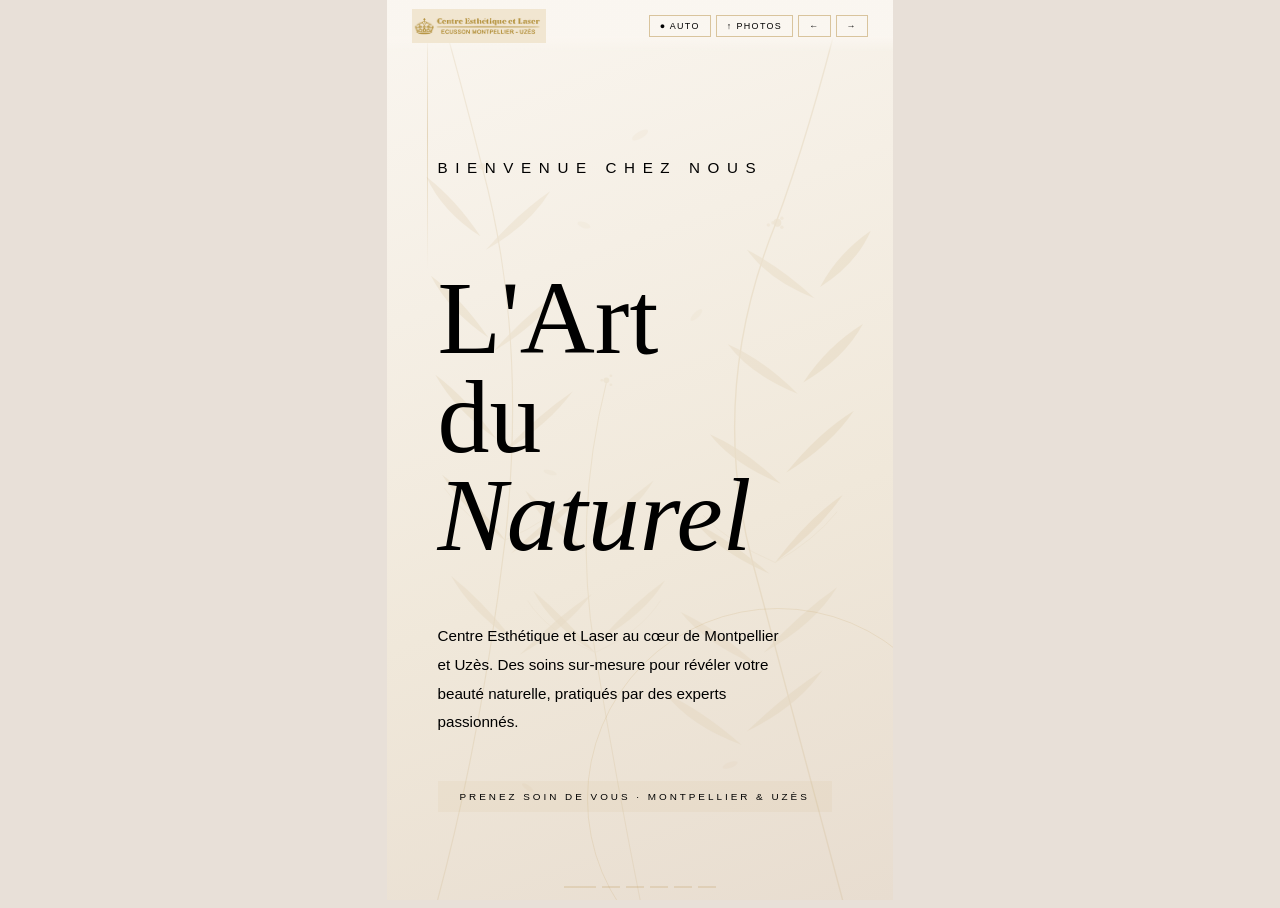
==== commit 35f4f1af: "Update index.html" ====
--- a/index.html
+++ b/index.html
@@ -51,7 +51,7 @@
 .nav {
 position: absolute; top: 0; left: 0; right: 0; z-index: 100;
 display: flex; align-items: center; justify-content: space-between;
-padding: 3.5% 6%;
+padding: 1.8% 5%;
 background: linear-gradient(to bottom, rgba(250,246,240,0.98) 70%, transparent);
 }
 
@@ -177,7 +177,7 @@
 ════════════════════════ */
 .slide-soins {
 background: var(–white);
-padding-top: 17%;
+padding-top: 13%;
 }
 
 .soins-intro {
@@ -256,7 +256,7 @@
 ════════════════════════ */
 .slide-aa {
 background: var(–white);
-padding-top: 16%;
+padding-top: 12%;
 }
 
 .aa-top {
@@ -345,7 +345,7 @@
 ════════════════════════ */
 .slide-offre {
 background: linear-gradient(160deg, #faf6f0 0%, #f5ede0 100%);
-padding-top: 16%; overflow: hidden; position: relative;
+padding-top: 12%; overflow: hidden; position: relative;
 }
 
 .offre-deco {
@@ -440,7 +440,7 @@
 /* ════════════════════════
 SLIDE 5 — RDV
 ════════════════════════ */
-.slide-rdv { background: var(–white); padding-top: 16%; }
+.slide-rdv { background: var(–white); padding-top: 12%; }
 
 .rdv-hero {
 background: linear-gradient(135deg, var(–dark) 0%, #2c1e14 100%);
@@ -517,30 +517,9 @@
 border-radius: 1px;
 }
 
-/* ── TICKER ── */
-.ticker {
-position: absolute; bottom: 44px; left: 0; right: 0;
-overflow: hidden; height: 28px; z-index: 90;
-background: var(–ivory);
-border-top: 1px solid rgba(184,146,74,0.2);
-border-bottom: 1px solid rgba(184,146,74,0.2);
-}
-
-.ticker-inner {
-display: flex; white-space: nowrap;
-animation: ticker 28s linear infinite;
-height: 100%; align-items: center;
-}
-
-.t-item {
-font-size: clamp(0.44rem, 1.1vw, 0.56rem); letter-spacing: 0.3em;
-text-transform: uppercase; color: var(–taupe); padding: 0 32px;
-}
-.t-sep { color: rgba(184,146,74,0.4); }
-
 /* ── INDICATEURS ── */
 .indicators {
-position: absolute; bottom: 15px; left: 50%; transform: translateX(-50%);
+position: absolute; bottom: 12px; left: 50%; transform: translateX(-50%);
 display: flex; gap: 6px; z-index: 100;
 }
 
@@ -591,6 +570,166 @@
 letter-spacing: 0.3em; text-transform: uppercase; padding: 12px 32px; cursor: pointer;
 }
 
+/* ── LOGO IMAGE ── */
+.logo-img-wrap {
+display: flex; align-items: center;
+}
+.logo-img {
+height: clamp(22px, 4.5vw, 34px);
+width: auto;
+object-fit: contain;
+filter: brightness(0.85) sepia(0.3) saturate(1.2);
+}
+
+/* ════════════════════════
+SLIDE 6 — CATALOGUE
+════════════════════════ */
+.slide-catalogue {
+background: var(–white);
+padding-top: 13%;
+display: flex;
+flex-direction: column;
+}
+
+.cat-header {
+padding: 3% 7% 3%;
+border-bottom: 1px solid rgba(184,146,74,0.2);
+display: flex;
+align-items: flex-end;
+justify-content: space-between;
+flex-shrink: 0;
+background: var(–white);
+}
+
+.cat-header-title {
+font-family: ‘Cormorant Garamond’, serif;
+font-size: clamp(1.6rem, 6vw, 2.8rem);
+font-weight: 300;
+color: var(–dark);
+line-height: 1;
+}
+.cat-header-title em { font-style: italic; color: var(–gold); }
+
+.cat-back {
+font-size: clamp(0.48rem, 1.2vw, 0.6rem);
+letter-spacing: 0.25em;
+text-transform: uppercase;
+color: var(–gold);
+cursor: pointer;
+border: 1px solid rgba(184,146,74,0.4);
+padding: 6px 12px;
+background: none;
+font-family: ‘Jost’, sans-serif;
+font-weight: 300;
+}
+
+.cat-tabs {
+display: flex;
+overflow-x: auto;
+gap: 0;
+flex-shrink: 0;
+border-bottom: 1px solid rgba(184,146,74,0.15);
+scrollbar-width: none;
+}
+.cat-tabs::-webkit-scrollbar { display: none; }
+
+.cat-tab {
+flex-shrink: 0;
+padding: 3% 4%;
+font-size: clamp(0.44rem, 1.1vw, 0.56rem);
+letter-spacing: 0.2em;
+text-transform: uppercase;
+color: var(–taupe);
+cursor: pointer;
+border-bottom: 2px solid transparent;
+transition: all 0.25s;
+font-family: ‘Jost’, sans-serif;
+font-weight: 300;
+white-space: nowrap;
+background: none;
+border-left: none;
+border-right: none;
+border-top: none;
+}
+.cat-tab.active {
+color: var(–gold);
+border-bottom-color: var(–gold);
+font-weight: 400;
+}
+
+.cat-body {
+flex: 1;
+overflow-y: auto;
+padding: 3% 7%;
+scrollbar-width: thin;
+scrollbar-color: rgba(184,146,74,0.3) transparent;
+}
+
+.cat-section { display: none; }
+.cat-section.active { display: block; }
+
+.cat-section-title {
+font-family: ‘Cormorant Garamond’, serif;
+font-size: clamp(1rem, 3.5vw, 1.6rem);
+font-weight: 400;
+color: var(–dark);
+margin-bottom: 3%;
+padding-bottom: 2%;
+border-bottom: 1px solid rgba(184,146,74,0.15);
+}
+
+.cat-table {
+width: 100%;
+border-collapse: collapse;
+margin-bottom: 6%;
+}
+
+.cat-table tr {
+border-bottom: 1px solid rgba(74,56,40,0.07);
+}
+.cat-table tr:last-child { border-bottom: none; }
+.cat-table tr:nth-child(even) td { background: rgba(250,246,240,0.6); }
+
+.cat-table td {
+padding: clamp(6px, 1.5vw, 10px) clamp(6px, 1.5vw, 10px);
+font-size: clamp(0.55rem, 1.4vw, 0.7rem);
+font-weight: 300;
+color: var(–dark);
+vertical-align: middle;
+}
+
+.cat-table td:last-child {
+text-align: right;
+font-weight: 500;
+color: var(–gold);
+white-space: nowrap;
+font-family: ‘Cormorant Garamond’, serif;
+font-size: clamp(0.7rem, 1.8vw, 0.9rem);
+}
+
+/* Bouton catalogue sur slide 2 */
+.soin-catalogue-btn {
+margin: 2% 8% 3%;
+padding: clamp(10px, 2.5vw, 14px) 0;
+background: transparent;
+border: 1px solid var(–gold);
+color: var(–gold);
+font-family: ‘Jost’, sans-serif;
+font-size: clamp(0.5rem, 1.3vw, 0.64rem);
+letter-spacing: 0.3em;
+text-transform: uppercase;
+font-weight: 400;
+text-align: center;
+cursor: pointer;
+flex-shrink: 0;
+transition: all 0.25s;
+width: calc(100% - 16%);
+}
+.soin-catalogue-btn:hover {
+background: var(–gold);
+color: var(–white);
+}
+
 /* ── ANIMATIONS ── */
 @keyframes fadeUp {
 from { opacity: 0; transform: translateY(14px); }
@@ -608,7 +747,9 @@
 <div id="screen">
 
   <nav class="nav">
-    <div class="logo">Écusson<span>Médecine Esthétique · Montpellier</span></div>
+    <div class="logo-img-wrap">
+      <img src="[data-uri]" alt="Centre Esthétique et Laser Écusson" class="logo-img">
+    </div>
     <div class="nav-btns">
       <button class="nbtn active" onclick="setMode('auto',event)">● Auto</button>
       <button class="nbtn" onclick="openUpload()">↑ Photos</button>
@@ -622,17 +763,98 @@
 ```
 <!-- SLIDE 1 -->
 <div class="slide slide-welcome active">
-  <div class="orn-ring"></div>
-  <div class="orn-line"></div>
-  <div class="welcome-body">
-    <p class="eyebrow">Bienvenue chez nous</p>
-    <h1>L'Art<br>du<br><em>Naturel</em></h1>
-    <div class="w-divider"></div>
-    <p>Médecine esthétique de précision au cœur de Montpellier. Des soins sur-mesure pour révéler votre beauté naturelle, pratiqués par des médecins experts et passionnés.</p>
-    <div class="w-pill">Prenez soin de vous · Écusson Montpellier</div>
-  </div>
-</div>
-
+  <svg xmlns="http://www.w3.org/2000/svg" viewBox="0 0 400 800" style="position:absolute;inset:0;width:100%;height:100%;opacity:0.13;pointer-events:none;z-index:1">
+```
+
+  <!-- Branches principales -->
+
+  <path d="M 380 800 Q 340 650 300 500 Q 260 350 320 200 Q 350 120 380 0" stroke="#b8924a" stroke-width="1.2" fill="none"/>
+  <path d="M 20 800 Q 60 650 80 480 Q 100 300 60 150 Q 40 70 20 0" stroke="#b8924a" stroke-width="1" fill="none"/>
+  <path d="M 200 800 Q 180 700 160 580 Q 140 460 170 340" stroke="#b8924a" stroke-width="0.8" fill="none"/>
+
+  <!-- Feuilles branche droite -->
+
+  <path d="M 320 500 Q 360 470 380 440 Q 350 460 320 500" fill="#b8924a" opacity="0.8"/>
+  <path d="M 315 510 Q 270 490 250 465 Q 280 480 315 510" fill="#b8924a" opacity="0.7"/>
+  <path d="M 330 420 Q 370 395 390 365 Q 358 385 330 420" fill="#b8924a" opacity="0.8"/>
+  <path d="M 325 430 Q 282 412 262 386 Q 294 400 325 430" fill="#b8924a" opacity="0.7"/>
+  <path d="M 345 340 Q 382 318 398 288 Q 366 308 345 340" fill="#b8924a" opacity="0.8"/>
+  <path d="M 340 350 Q 298 333 278 306 Q 310 320 340 350" fill="#b8924a" opacity="0.7"/>
+  <path d="M 360 255 Q 392 235 405 205 Q 376 225 360 255" fill="#b8924a" opacity="0.8"/>
+  <path d="M 355 265 Q 315 250 295 222 Q 326 238 355 265" fill="#b8924a" opacity="0.7"/>
+  <path d="M 310 580 Q 355 555 375 522 Q 342 545 310 580" fill="#b8924a" opacity="0.6"/>
+  <path d="M 305 592 Q 258 572 236 544 Q 270 560 305 592" fill="#b8924a" opacity="0.55"/>
+  <path d="M 295 650 Q 340 628 362 596 Q 328 618 295 650" fill="#b8924a" opacity="0.6"/>
+  <path d="M 290 662 Q 244 645 222 616 Q 256 632 290 662" fill="#b8924a" opacity="0.55"/>
+
+  <!-- Feuilles branche gauche -->
+
+  <path d="M 80 480 Q 42 452 24 422 Q 54 444 80 480" fill="#b8924a" opacity="0.8"/>
+  <path d="M 85 492 Q 126 468 148 440 Q 116 462 85 492" fill="#b8924a" opacity="0.7"/>
+  <path d="M 72 390 Q 35 364 18 333 Q 47 355 72 390" fill="#b8924a" opacity="0.8"/>
+  <path d="M 78 402 Q 118 378 140 348 Q 108 370 78 402" fill="#b8924a" opacity="0.7"/>
+  <path d="M 65 300 Q 30 276 14 245 Q 42 266 65 300" fill="#b8924a" opacity="0.8"/>
+  <path d="M 70 312 Q 110 288 130 258 Q 100 278 70 312" fill="#b8924a" opacity="0.7"/>
+  <path d="M 58 210 Q 24 188 10 157 Q 37 178 58 210" fill="#b8924a" opacity="0.8"/>
+  <path d="M 63 222 Q 102 200 120 170 Q 91 190 63 222" fill="#b8924a" opacity="0.7"/>
+  <path d="M 88 570 Q 50 544 32 512 Q 61 535 88 570" fill="#b8924a" opacity="0.6"/>
+  <path d="M 93 582 Q 135 558 157 528 Q 124 550 93 582" fill="#b8924a" opacity="0.55"/>
+
+  <!-- Branche centrale -->
+
+  <path d="M 160 580 Q 120 555 105 525 Q 132 548 160 580" fill="#b8924a" opacity="0.6"/>
+  <path d="M 165 568 Q 205 545 222 516 Q 192 538 165 568" fill="#b8924a" opacity="0.55"/>
+  <path d="M 150 490 Q 112 466 98 436 Q 124 458 150 490" fill="#b8924a" opacity="0.6"/>
+  <path d="M 155 478 Q 195 456 212 427 Q 183 448 155 478" fill="#b8924a" opacity="0.55"/>
+
+  <!-- Petites fleurs / bourgeons -->
+
+  <circle cx="322" cy="198" r="3.5" fill="#b8924a" opacity="0.7"/>
+  <circle cx="318" cy="198" r="1.5" fill="#b8924a" opacity="0.5"/>
+  <circle cx="326" cy="194" r="1.5" fill="#b8924a" opacity="0.5"/>
+  <circle cx="326" cy="202" r="1.5" fill="#b8924a" opacity="0.5"/>
+  <circle cx="314" cy="200" r="1.5" fill="#b8924a" opacity="0.5"/>
+
+  <circle cx="60" cy="148" r="3" fill="#b8924a" opacity="0.7"/>
+  <circle cx="56" cy="148" r="1.5" fill="#b8924a" opacity="0.5"/>
+  <circle cx="64" cy="144" r="1.5" fill="#b8924a" opacity="0.5"/>
+  <circle cx="64" cy="152" r="1.5" fill="#b8924a" opacity="0.5"/>
+
+  <circle cx="170" cy="338" r="2.5" fill="#b8924a" opacity="0.65"/>
+  <circle cx="166" cy="338" r="1.2" fill="#b8924a" opacity="0.5"/>
+  <circle cx="174" cy="334" r="1.2" fill="#b8924a" opacity="0.5"/>
+  <circle cx="174" cy="342" r="1.2" fill="#b8924a" opacity="0.5"/>
+
+  <!-- Petites feuilles éparpillées -->
+
+  <ellipse cx="200" cy="120" rx="8" ry="3" transform="rotate(-30 200 120)" fill="#b8924a" opacity="0.35"/>
+  <ellipse cx="150" cy="200" rx="6" ry="2.5" transform="rotate(20 150 200)" fill="#b8924a" opacity="0.3"/>
+  <ellipse cx="250" cy="280" rx="7" ry="2.5" transform="rotate(-45 250 280)" fill="#b8924a" opacity="0.3"/>
+  <ellipse cx="120" cy="420" rx="6" ry="2" transform="rotate(15 120 420)" fill="#b8924a" opacity="0.3"/>
+  <ellipse cx="280" cy="680" rx="7" ry="2.5" transform="rotate(-20 280 680)" fill="#b8924a" opacity="0.3"/>
+  <ellipse cx="100" cy="700" rx="6" ry="2" transform="rotate(35 100 700)" fill="#b8924a" opacity="0.3"/>
+
+  <!-- Tiges fines secondaires -->
+
+  <path d="M 320 500 Q 355 480 375 455" stroke="#b8924a" stroke-width="0.6" fill="none" opacity="0.6"/>
+  <path d="M 320 500 Q 278 482 256 458" stroke="#b8924a" stroke-width="0.6" fill="none" opacity="0.6"/>
+  <path d="M 80 480 Q 44 460 26 434" stroke="#b8924a" stroke-width="0.6" fill="none" opacity="0.6"/>
+  <path d="M 80 480 Q 122 462 144 436" stroke="#b8924a" stroke-width="0.6" fill="none" opacity="0.6"/>
+  <path d="M 160 580 Q 118 562 100 534" stroke="#b8924a" stroke-width="0.5" fill="none" opacity="0.5"/>
+  <path d="M 160 580 Q 200 562 218 534" stroke="#b8924a" stroke-width="0.5" fill="none" opacity="0.5"/>
+</svg>
+      <div class="orn-ring"></div>
+      <div class="orn-line"></div>
+      <div class="welcome-body">
+        <p class="eyebrow">Bienvenue chez nous</p>
+        <h1>L'Art<br>du<br><em>Naturel</em></h1>
+        <div class="w-divider"></div>
+        <p>Centre Esthétique et Laser au cœur de Montpellier et Uzès. Des soins sur-mesure pour révéler votre beauté naturelle, pratiqués par des experts passionnés.</p>
+        <div class="w-pill">Prenez soin de vous · Montpellier &amp; Uzès</div>
+      </div>
+    </div>
+
+```
 <!-- SLIDE 2 -->
 <div class="slide slide-soins">
   <div class="soins-intro">
@@ -677,6 +899,7 @@
       <div class="soin-price-col"><span class="soin-from">à partir de</span><div class="soin-price">180 €</div></div>
     </div>
   </div>
+<button class="soin-catalogue-btn" onclick="window.open('https://docteurbenjaminconvers-cloud.github.io/ecusson-display/catalogue.html','_blank')">↓ Voir tous nos tarifs</button>
 </div>
 
 <!-- SLIDE 3 -->
@@ -745,27 +968,6 @@
 
   </div>
 
-  <!-- TICKER -->
-
-  <div class="ticker"><div class="ticker-inner">
-    <span class="t-item">Acide Hyaluronique</span><span class="t-sep">·</span>
-    <span class="t-item">Toxine Botulique</span><span class="t-sep">·</span>
-    <span class="t-item">Mésolift</span><span class="t-sep">·</span>
-    <span class="t-item">Skinbooster</span><span class="t-sep">·</span>
-    <span class="t-item">Peeling médical</span><span class="t-sep">·</span>
-    <span class="t-item">Médecins certifiés</span><span class="t-sep">·</span>
-    <span class="t-item">Résultats naturels</span><span class="t-sep">·</span>
-    <span class="t-item">Consultation offerte</span><span class="t-sep">·</span>
-    <span class="t-item">Acide Hyaluronique</span><span class="t-sep">·</span>
-    <span class="t-item">Toxine Botulique</span><span class="t-sep">·</span>
-    <span class="t-item">Mésolift</span><span class="t-sep">·</span>
-    <span class="t-item">Skinbooster</span><span class="t-sep">·</span>
-    <span class="t-item">Peeling médical</span><span class="t-sep">·</span>
-    <span class="t-item">Médecins certifiés</span><span class="t-sep">·</span>
-    <span class="t-item">Résultats naturels</span><span class="t-sep">·</span>
-    <span class="t-item">Consultation offerte</span><span class="t-sep">·</span>
-  </div></div>
-
   <div class="indicators" id="indicators"></div>
   <div class="progress-bar" id="progressBar"></div>
 
@@ -779,7 +981,7 @@
 </div>
 
 <script>
-  const TOTAL = 5, DURATION = 8000;
+  const TOTAL = 6, DURATION = 8000;
   let current = 0, progressStart = null, progressAnim = null, isAuto = true;
 
   const aaData = [
@@ -888,6 +1090,11 @@
     else { cancelAnimationFrame(progressAnim); document.getElementById('progressBar').style.width = '0%'; }
   }
 
+  function showCat(index) {
+    document.querySelectorAll('.cat-section').forEach((s,i) => s.classList.toggle('active', i === index));
+    document.querySelectorAll('.cat-tab').forEach((t,i) => t.classList.toggle('active', i === index));
+  }
+
   document.addEventListener('keydown', e => {
     if (e.key === 'ArrowRight' || e.key === 'ArrowDown') nextSlide();
     if (e.key === 'ArrowLeft' || e.key === 'ArrowUp') prevSlide();
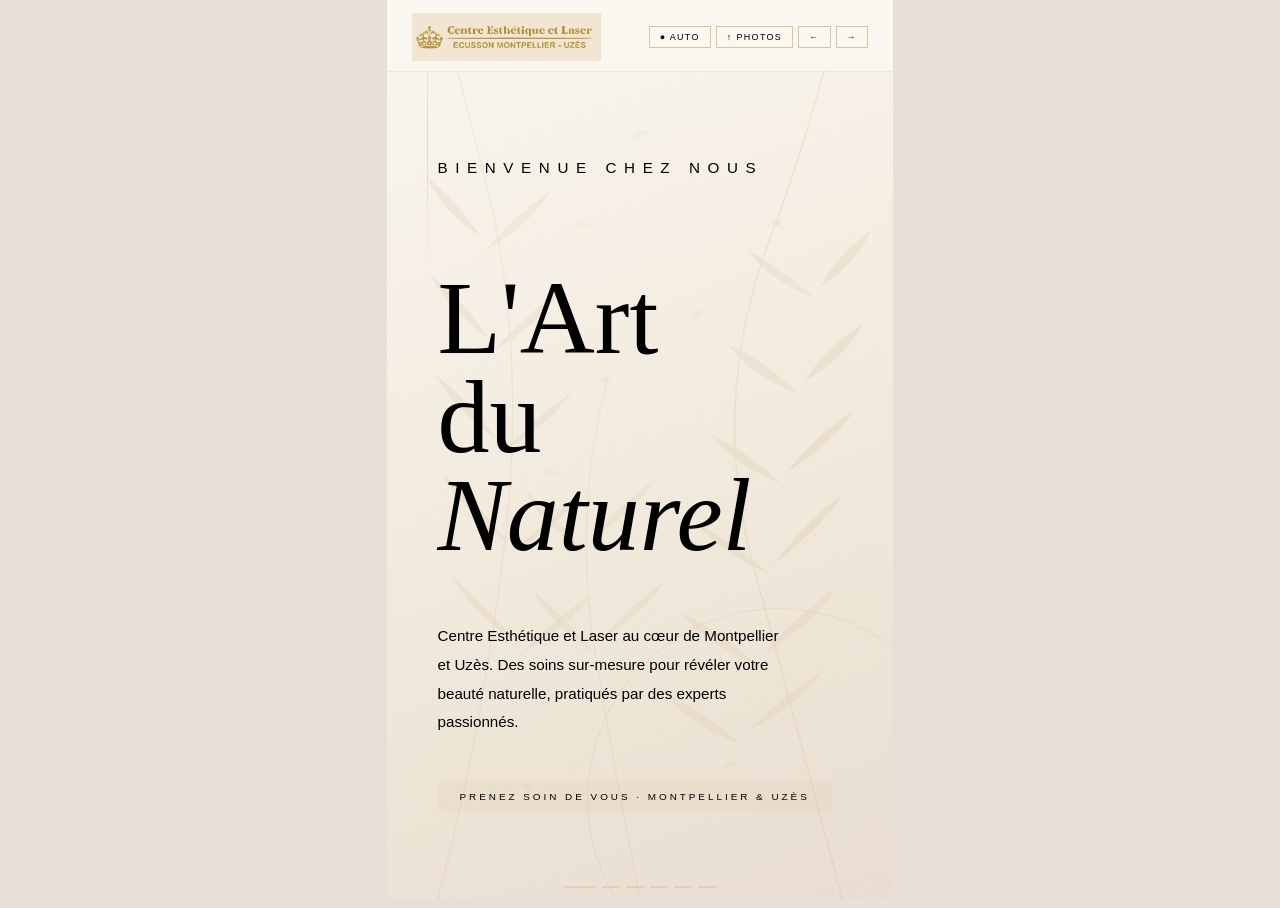
==== commit ca78cf66: "Update index.html" ====
--- a/index.html
+++ b/index.html
@@ -3,7 +3,7 @@
 <html lang="fr">
 <head>
 <meta charset="UTF-8">
-<meta name="viewport" content="width=device-width, initial-scale=1.0">
+<meta name="viewport" content="width=device-width, initial-scale=1.0, viewport-fit=cover">
 <title>Écusson Montpellier — Médecine Esthétique</title>
 <meta name="color-scheme" content="only light">
 <link href="https://fonts.googleapis.com/css2?family=Cormorant+Garamond:ital,wght@0,300;0,400;0,600;1,300;1,400&family=Jost:wght@200;300;400;500&display=swap" rel="stylesheet">
@@ -51,8 +51,10 @@
 .nav {
 position: absolute; top: 0; left: 0; right: 0; z-index: 100;
 display: flex; align-items: center; justify-content: space-between;
-padding: 1.8% 5%;
-background: linear-gradient(to bottom, rgba(250,246,240,0.98) 70%, transparent);
+padding: 2.5% 5% 2%;
+padding-top: max(2.5%, env(safe-area-inset-top));
+background: rgba(250,246,240,0.98);
+border-bottom: 1px solid rgba(184,146,74,0.15);
 }
 
 .logo {
@@ -177,7 +179,7 @@
 ════════════════════════ */
 .slide-soins {
 background: var(–white);
-padding-top: 13%;
+padding-top: 16%;
 }
 
 .soins-intro {
@@ -256,7 +258,7 @@
 ════════════════════════ */
 .slide-aa {
 background: var(–white);
-padding-top: 12%;
+padding-top: 15%;
 }
 
 .aa-top {
@@ -345,7 +347,7 @@
 ════════════════════════ */
 .slide-offre {
 background: linear-gradient(160deg, #faf6f0 0%, #f5ede0 100%);
-padding-top: 12%; overflow: hidden; position: relative;
+padding-top: 15%; overflow: hidden; position: relative;
 }
 
 .offre-deco {
@@ -440,7 +442,7 @@
 /* ════════════════════════
 SLIDE 5 — RDV
 ════════════════════════ */
-.slide-rdv { background: var(–white); padding-top: 12%; }
+.slide-rdv { background: var(–white); padding-top: 15%; }
 
 .rdv-hero {
 background: linear-gradient(135deg, var(–dark) 0%, #2c1e14 100%);
@@ -510,7 +512,9 @@
 .h-time { color: var(–dark); font-weight: 400; background: var(–white); }
 
 .rdv-cta {
-margin: 3% 8%; padding: clamp(12px, 2.8vw, 17px) 0;
+margin: 3% 8%;
+padding: clamp(12px, 2.8vw, 17px) 0;
+padding-bottom: max(clamp(12px, 2.8vw, 17px), env(safe-area-inset-bottom));
 background: var(–gold); color: var(–white);
 font-size: clamp(0.52rem, 1.4vw, 0.68rem); letter-spacing: 0.3em;
 text-transform: uppercase; font-weight: 500; text-align: center; flex-shrink: 0;
@@ -575,7 +579,7 @@
 display: flex; align-items: center;
 }
 .logo-img {
-height: clamp(22px, 4.5vw, 34px);
+height: clamp(32px, 7vw, 48px);
 width: auto;
 object-fit: contain;
 filter: brightness(0.85) sepia(0.3) saturate(1.2);
@@ -586,7 +590,7 @@
 ════════════════════════ */
 .slide-catalogue {
 background: var(–white);
-padding-top: 13%;
+padding-top: 16%;
 display: flex;
 flex-direction: column;
 }
@@ -709,24 +713,26 @@
 
 /* Bouton catalogue sur slide 2 */
 .soin-catalogue-btn {
-margin: 2% 8% 3%;
-padding: clamp(10px, 2.5vw, 14px) 0;
-background: transparent;
-border: 1px solid var(–gold);
-color: var(–gold);
+margin: 2% 8% 4%;
+padding: clamp(12px, 3vw, 18px) 0;
+background: var(–gold);
+border: none;
+color: var(–white);
 font-family: ‘Jost’, sans-serif;
-font-size: clamp(0.5rem, 1.3vw, 0.64rem);
+font-size: clamp(0.55rem, 1.4vw, 0.68rem);
 letter-spacing: 0.3em;
 text-transform: uppercase;
-font-weight: 400;
+font-weight: 500;
 text-align: center;
 cursor: pointer;
 flex-shrink: 0;
 transition: all 0.25s;
 width: calc(100% - 16%);
+box-shadow: 0 2px 12px rgba(184,146,74,0.3);
+padding-bottom: max(clamp(12px, 3vw, 18px), env(safe-area-inset-bottom));
 }
 .soin-catalogue-btn:hover {
-background: var(–gold);
+background: var(–brown);
 color: var(–white);
 }
 
